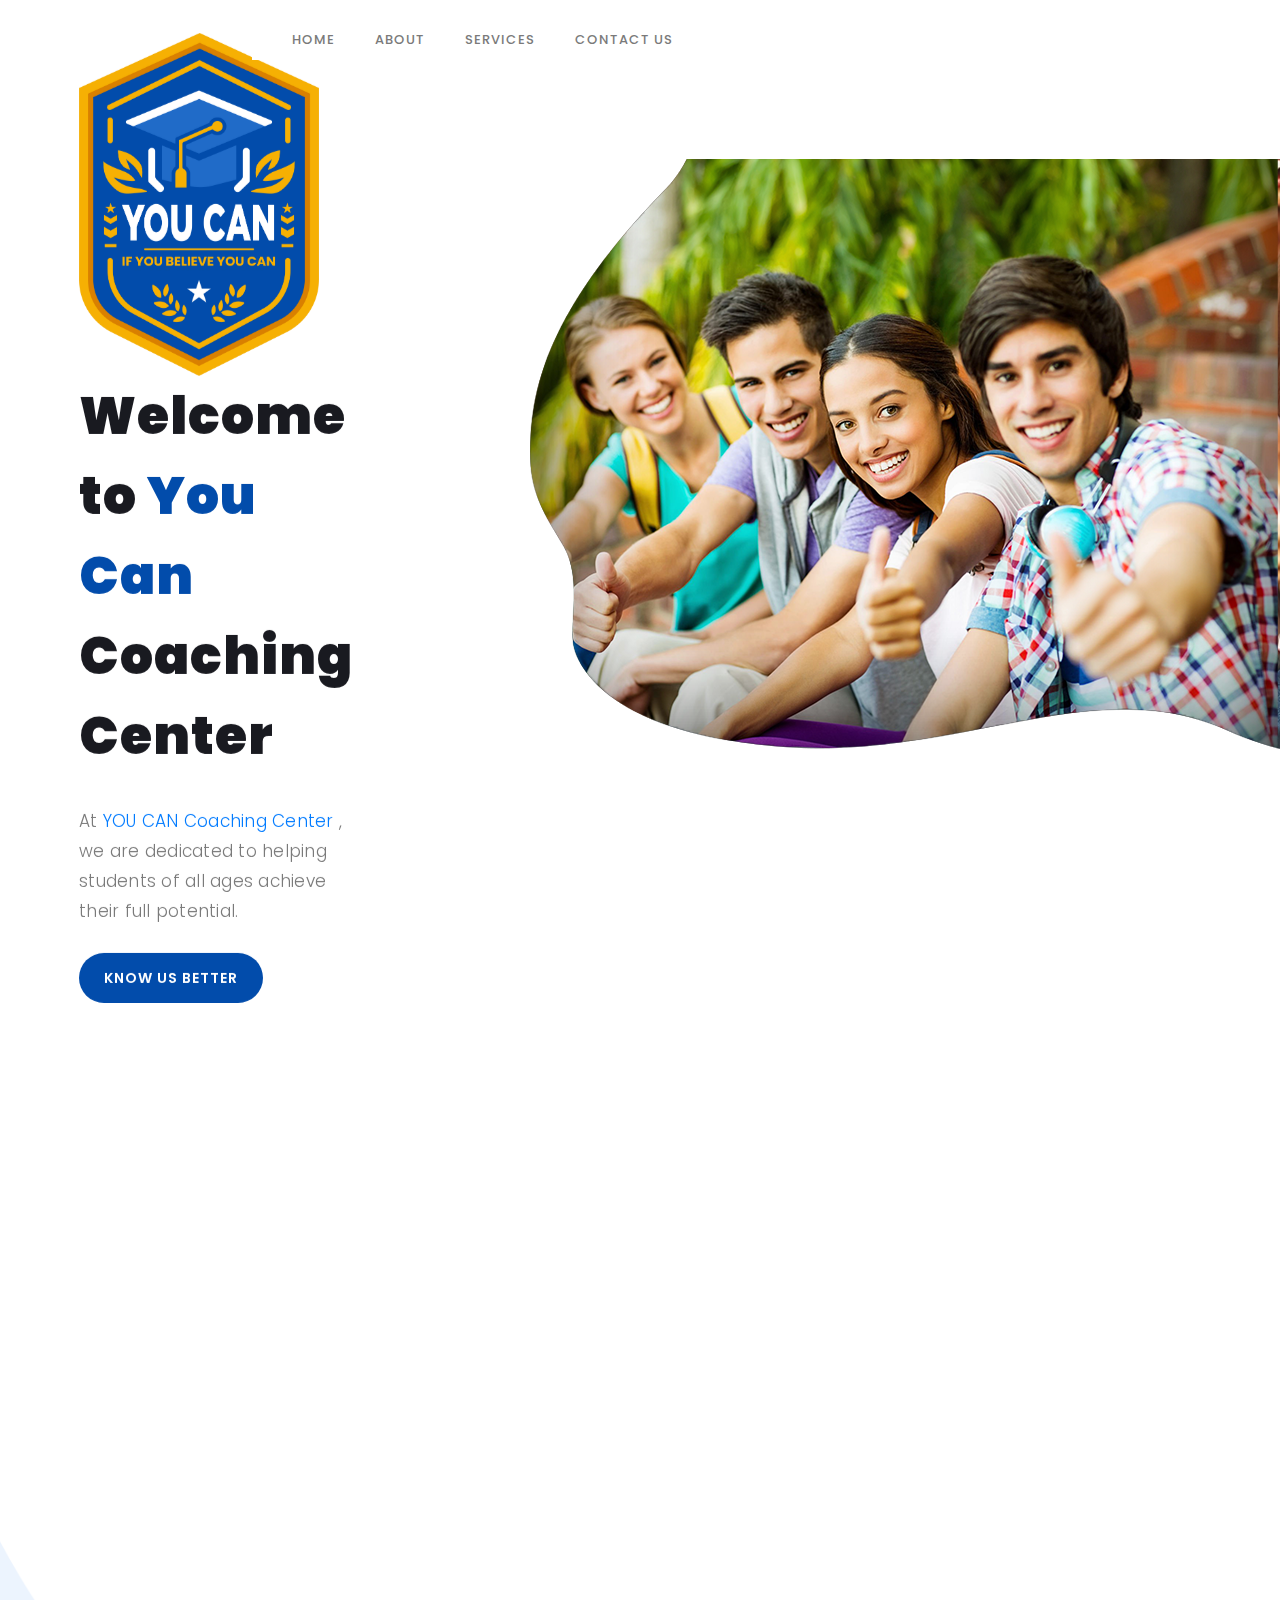
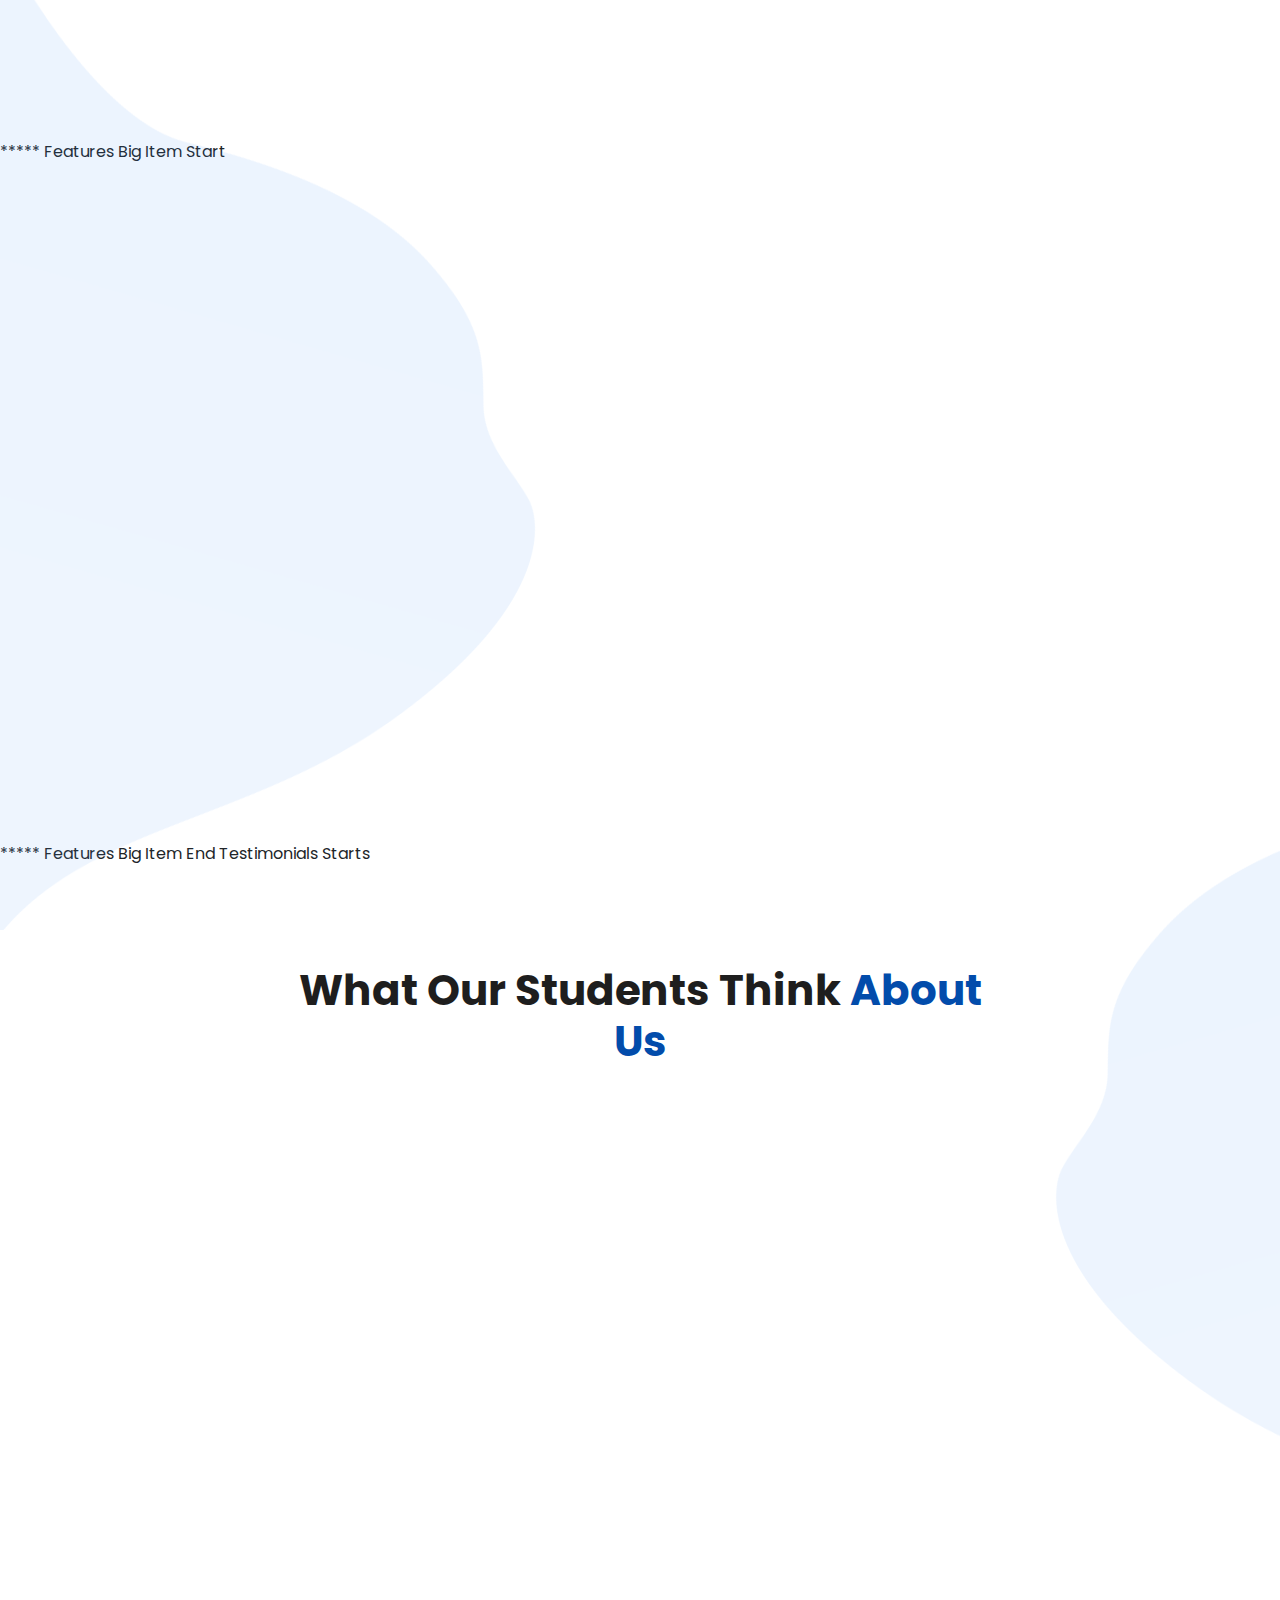
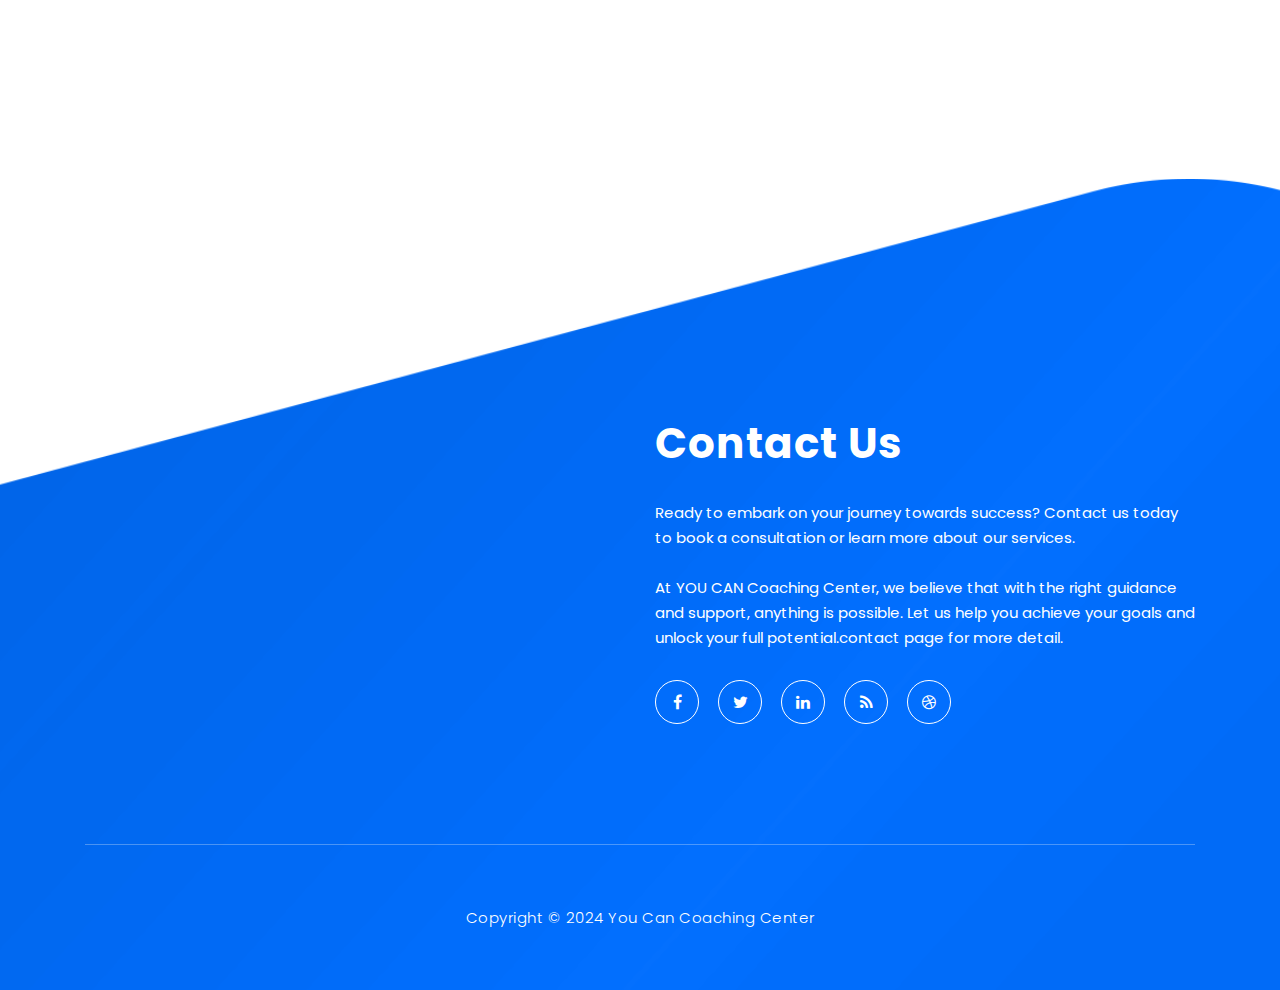
==== index.html @ e0958163 "about us" ====
<!DOCTYPE html>
<html lang="en">

<head>

    <meta charset="utf-8">
    <meta name="viewport" content="width=device-width, initial-scale=1, shrink-to-fit=no">
    <meta name="description" content="">
    <meta name="author" content="TemplateMo">
    <link href="https://fonts.googleapis.com/css?family=Poppins:100,200,300,400,500,600,700,800,900&display=swap" rel="stylesheet">

    <title>You Can Coaching</title>
<!--

Lava Landing Page

https://templatemo.com/tm-540-lava-landing-page

-->

    <!-- Additional CSS Files -->
    <link rel="stylesheet" type="text/css" href="assets/css/bootstrap.min.css">

    <link rel="stylesheet" type="text/css" href="assets/css/font-awesome.css">

    <link rel="stylesheet" href="assets/css/templatemo-lava.css">

    <link rel="stylesheet" href="assets/css/owl-carousel.css">

</head>

<body>

    <!-- ***** Preloader Start ***** -->
    <div id="preloader">
        <div class="jumper">
            <div></div>
            <div></div>
            <div></div>
        </div>
    </div>
    <!-- ***** Preloader End ***** -->


    <!-- ***** Header Area Start ***** -->
    <header class="header-area header-sticky">
        <div class="container">
            <div class="row">
                <div class="col-12">
                    <nav class="main-nav">
                        <!-- ***** Logo Start 
                        <a href="index.html" class="logo">
                         <img src="assets/images/Logo-white.png">
                        </a>
                        Logo End ***** -->
                        <!-- ***** Menu Start ***** -->
                        <ul class="nav">
                            <li class="scroll-to-section"><a href="/index.html" class="menu-item" onclick="window.location.href = 'index.html';" >Home</a></li>
                            <li class="scroll-to-section"><a href="/about.html" class="menu-item" onclick="window.location.href = 'about.html';">About</a></li>
                            <li class="scroll-to-section"><a href="/services.html" class="menu-item"onclick="window.location.href = 'services.html';">Services</a></li>
                            <li class="scroll-to-section"><a href="/contact.html" class="menu-item" onclick="window.location.href = 'contact.html';">Contact Us</a></li>
                        </ul>
                        </ul>
                        <a class='menu-trigger'>
                            <span>Menu</span>
                        </a>
                        <!-- ***** Menu End ***** -->
                    </nav>
                </div>
            </div>
        </div>
    </header>
    <!-- ***** Header Area End ***** -->


    <!-- ***** Welcome Area Start ***** -->
    <div class="welcome-area" id="welcome">

        <!-- ***** Header Text Start ***** -->
        <div class="header-text">
            <div class="container">
                <div class="row">

                    <div class="left-text col-lg-6 col-md-12 col-sm-12 col-xs-12"
                        data-scroll-reveal="enter left move 30px over 0.6s after 0.4s">
                        <img src="assets/images/Logo-website home.png" alt="Your Image" class="img-responsive">
                        <h1>Welcome to 
                            <em>You Can </em>Coaching Center</h1>
                        <p>At <a href="#">YOU CAN Coaching Center</a>
                             , we are dedicated to helping students of all ages achieve their full potential.</p> 
                        <a href="#about" class="main-button-slider">KNOW US BETTER</a>
                    </div>
                </div>
            </div>
        </div>
        <!-- ***** Header Text End ***** -->
    </div>
    <!-- ***** Welcome Area End ***** -->

    <!-- ***** Features Big Item Start ***** -->
    <section class="section" id="about">
        <div class="container">
            <div class="row">
                <div class="col-lg-3 col-md-4 col-sm-6 col-xs-12 bottom-margin20"
                    data-scroll-reveal="enter left move 30px over 0.6s after 0.4s">
                    <div class="features-item">
                        <div class="features-icon">
                            <h2>01</h2>
                            <img src="assets/images/features-icon-1.png" alt="">
                            <h4>Career Guidance</h4>
                            <p>Our experienced counselors provide personalized career guidance to engineering students, helping them make informed decisions about their future paths.</p>
                        </div>
                    </div>
                </div>
                <div class="col-lg-3 col-md-4 col-sm-6 col-xs-12 bottom-margin20"
                    data-scroll-reveal="enter bottom move 30px over 0.6s after 0.4s">
                    <div class="features-item">
                        <div class="features-icon">
                            <h2>02</h2>
                            <img src="assets/images/features-icon-2.png" alt="">
                            <h4>Aptitude Coaching</h4>
                            <p>Prepare for competitive exams with our expert tutors who offer comprehensive coaching to help you succeed in various aptitude tests.</p>
                        </div>
                    </div>
                </div>
                <div class="col-lg-3 col-md-4 col-sm-6 col-xs-12 bottom-margin20"
                    data-scroll-reveal="enter right move 30px over 0.6s after 0.4s">
                    <div class="features-item">
                        <div class="features-icon">
                            <h2>03</h2>
                            <img src="assets/images/features-icon-3.png" alt="">
                            <h4>Personality Development and Placement Training</h4>
                            <p>Enhance your personal and professional skills with our personality development and placement training programs, geared towards helping students succeed in the competitive job market.</p>
                           
                        </div>
                    </div>
                </div>
                <div class="col-lg-3 col-md-4 col-sm-6 col-xs-12 bottom-margin20"
                    data-scroll-reveal="enter right move 30px over 0.6s after 0.4s">
                    <div class="features-item">
                        <div class="features-icon">
                            <h2>04</h2>
                            <img src="assets/images/features-icon-5.png" alt="">
                            <h4>Mathematics Coaching for School Students</h4>
                            <p>Boost your math skills and improve your grades with our tailored mathematics coaching sessions designed specifically for school students.</p>                           
                        </div>
                    </div>
                </div>
            </div>
        </div>
    </section>
    <!-- ***** Features Big Item End ***** -->
  

    <div class="left-image-decor"></div>

   ***** Features Big Item Start 
    <section class="section" id="promotion">
        <div class="container">
            <div class="row">
                <div class="left-image col-lg-5 col-md-12 col-sm-12 mobile-bottom-fix-big"
                    data-scroll-reveal="enter left move 30px over 0.6s after 0.4s">
                    <img src="assets/images/left-image.png" class="rounded img-fluid d-block mx-auto" alt="App">
                </div>
                <div class="right-text offset-lg-1 col-lg-6 col-md-12 col-sm-12 mobile-bottom-fix">
                    <ul>
                        <li data-scroll-reveal="enter right move 30px over 0.6s after 0.4s">
                            <img src="assets/images/about-icon-01.png" alt="">
                            <div class="text">
                                <h4>Vestibulum pulvinar rhoncus</h4>
                                <p>Please do not redistribute this template ZIP file for a download purpose. You may <a
                                rel="nofollow" href="https://templatemo.com/contact" target="_parent">contact</a> us for
                            additional licensing of our template or to get a PSD file.</p>
                            </div>
                        </li>
                        <li data-scroll-reveal="enter right move 30px over 0.6s after 0.5s">
                            <img src="assets/images/about-icon-02.png" alt="">
                            <div class="text">
                                <h4>Sed blandit quam in velit</h4>
                                <p>You can <a rel="nofollow"
                                        href="https://templatemo.com/tm-540-lava-landing-page">download Lava
                                        Template</a> from our website. Duis viverra, ipsum et scelerisque placerat, orci
                                    magna consequat ligula.</p>
                            </div>
                        </li>
                        <li data-scroll-reveal="enter right move 30px over 0.6s after 0.6s">
                            <img src="assets/images/about-icon-03.png" alt="">
                            <div class="text">
                                <h4>Aenean faucibus venenatis</h4>
                                <p>Phasellus in imperdiet felis, eget vestibulum nulla. Aliquam nec dui nec augue
                                    maximus porta. Curabitur tristique lacus.</p>
                            </div>
                        </li>
                    </ul>
                </div>
            </div>
        </div>
    </section>
    ***** Features Big Item End

    <div class="right-image-decor"></div>

    Testimonials Starts 
    <section class="section" id="testimonials">
        <div class="container">
            <div class="row">
                <div class="col-lg-8 offset-lg-2">
                    <div class="center-heading">
                        <h2>What Our Students Think <em>About Us</em></h2>
                  
                    </div>
                </div>
                <div class="col-lg-10 col-md-12 col-sm-12 mobile-bottom-fix-big"
                    data-scroll-reveal="enter left move 30px over 0.6s after 0.4s">
                    <div class="owl-carousel owl-theme">
                        <div class="item service-item">
                            <div class="author">
                                <i><img src="assets/images/testimonial-author-1.png" alt="Author One"></i>
                            </div>
                            <div class="testimonial-content">
                                <ul class="stars">
                                    <li><i class="fa fa-star"></i></li>
                                    <li><i class="fa fa-star"></i></li>
                                    <li><i class="fa fa-star"></i></li>
                                    <li><i class="fa fa-star"></i></li>
                                    <li><i class="fa fa-star"></i></li>
                                </ul>
                                <h4>Jonathan Smart</h4>
                                <p>“YOU CAN Coaching Center has been instrumental in helping me prepare for my engineering entrance exams. With their guidance, I was able to secure admissions in my dream college!”</p>
                                <span>Besta CTO</span>
                            </div>
                        </div>
                        <div class="item service-item">
                            <div class="author">
                                <i><img src="assets/images/testimonial-author-1.png" alt="Second Author"></i>
                            </div>
                            <div class="testimonial-content">
                                <ul class="stars">
                                    <li><i class="fa fa-star"></i></li>
                                    <li><i class="fa fa-star"></i></li>
                                    <li><i class="fa fa-star"></i></li>
                                    <li><i class="fa fa-star"></i></li>
                                    <li><i class="fa fa-star"></i></li>
                                </ul>
                                <h4>Martino Tino</h4>
                                <p>"I can't thank the team at YOU CAN Coaching Center enough for their support in developing my math skills. Their personalized approach made all the difference in my academic performance.”</p>
                                <span>Web Analyst</span>
                            </div>
                        </div>
                        <div class="item service-item">
                            <div class="author">
                                <i><img src="assets/images/testimonial-author-1.png" alt="Author Third"></i>
                            </div>
                            <div class="testimonial-content">
                                <ul class="stars">
                                    <li><i class="fa fa-star"></i></li>
                                    <li><i class="fa fa-star"></i></li>
                                    <li><i class="fa fa-star"></i></li>
                                </ul>
                                <h4>George Tasa</h4>
                                <p>“Fusce rutrum in dolor sit amet lobortis. Ut at vehicula justo. Donec quam dolor,
                                    congue a fringilla sed, maximus et urna.”</p>
                                <span>System Admin</span>
                            </div>
                        </div>
                        <div class="item service-item">
                            <div class="author">
                                <i><img src="assets/images/testimonial-author-1.png" alt="Fourth Author"></i>
                            </div>
                            <div class="testimonial-content">
                                <ul class="stars">
                                    <li><i class="fa fa-star"></i></li>
                                    <li><i class="fa fa-star"></i></li>
                                    <li><i class="fa fa-star"></i></li>
                                    <li><i class="fa fa-star"></i></li>
                                </ul>
                                <h4>Sir James</h4>
                                <p>"Fusce rutrum in dolor sit amet lobortis. Ut at vehicula justo. Donec quam dolor,
                                    congue a fringilla sed, maximus et urna."</p>
                                <span>New Villager</span>
                            </div>
                        </div>
                    </div>
                </div>
            </div>
        </div>
    </section>
   <!-- ***** Testimonials Ends ***** -->


    <!-- ***** Footer Start ***** -->
    <footer id="contact-us">
        <div class="container">
            <div class="footer-content">
                <div class="row">
                    <!-- ***** Contact Form Start ***** -->
                    <div class="col-lg-6 col-md-12 col-sm-12">
                    </div>
                    <!-- ***** Contact Form End ***** -->
                    <div class="right-content col-lg-6 col-md-12 col-sm-12">
                        <h2>Contact Us</h2>
                        <p>Ready to embark on your journey towards success? Contact us today to book a consultation or learn more about our services.
                            <br><br>At YOU CAN Coaching Center, we believe that with the right guidance and support, anything is possible. Let us help you achieve your goals and unlock your full potential.<a
                                rel="nofollow" href="https://templatemo.com/contact" target="_parent">contact</a> page
                            for more detail.</p>
                        <ul class="social">
                            <li><a href="https://fb.com/templatemo"><i class="fa fa-facebook"></i></a></li>
                            <li><a href="#"><i class="fa fa-twitter"></i></a></li>
                            <li><a href="#"><i class="fa fa-linkedin"></i></a></li>
                            <li><a href="#"><i class="fa fa-rss"></i></a></li>
                            <li><a href="#"><i class="fa fa-dribbble"></i></a></li>
                        </ul>
                    </div>
                </div>
            </div>
            <div class="row">
                <div class="col-lg-12">
                    <div class="sub-footer">
                        <p>Copyright &copy; 2024 You Can Coaching Center
                    </div>
                </div>
            </div>
        </div>
    </footer>

    <!-- jQuery -->
    <script src="assets/js/jquery-2.1.0.min.js"></script>

    <!-- Bootstrap -->
    <script src="assets/js/popper.js"></script>
    <script src="assets/js/bootstrap.min.js"></script>

    <!-- Plugins -->
    <script src="assets/js/owl-carousel.js"></script>
    <script src="assets/js/scrollreveal.min.js"></script>
    <script src="assets/js/waypoints.min.js"></script>
    <script src="assets/js/jquery.counterup.min.js"></script>
    <script src="assets/js/imgfix.min.js"></script>

    <!-- Global Init -->
    <script src="assets/js/custom.js"></script>

</body>
</html>
---- assets/css/templatemo-lava.css ----
/*

Lava Landing Page

https://templatemo.com/tm-540-lava-landing-page

*/

/* ---------------------------------------------
Table of contents
------------------------------------------------
01. font & reset css
02. reset
03. global styles
04. header
05. welcome
06. features
07. testimonials
08. contact
09. footer
10. preloader

--------------------------------------------- */
/* 
---------------------------------------------
font & reset css
--------------------------------------------- 
*/
@import url("https://fonts.googleapis.com/css?family=Poppins:100,200,300,400,500,600,700,800,900");
/* 
---------------------------------------------
reset
--------------------------------------------- 
*/
html, body, div, span, applet, object, iframe, h1, h2, h3, h4, h5, h6, p, blockquote, div
pre, a, abbr, acronym, address, big, cite, code, del, dfn, em, font, img, ins, kbd, q,
s, samp, small, strike, strong, sub, sup, tt, var, b, u, i, center, dl, dt, dd, ol, ul, li,
figure, header, nav, section, article, aside, footer, figcaption {
  margin: 0;
  padding: 0;
  border: 0;
  outline: 0;
}

.clearfix:after {
  content: ".";
  display: block;
  clear: both;
  visibility: hidden;
  line-height: 0;
  height: 0;
}

.clearfix {
  display: inline-block;
}

html[xmlns] .clearfix {
  display: block;
}

* html .clearfix {
  height: 1%;
}

ul, li {
  padding: 0;
  margin: 0;
  list-style: none;
}

header, nav, section, article, aside, footer, hgroup {
  display: block;
}

* {
  box-sizing: border-box;
}

html, body {
  font-family: 'Poppins', sans-serif;
  font-weight: 400;
  background-color: #fff;
  font-size: 16px;
  -ms-text-size-adjust: 100%;
  -webkit-font-smoothing: antialiased;
  -moz-osx-font-smoothing: grayscale;
}

a {
  text-decoration: none !important;
}

h1, h2, h3, h4, h5, h6 {
  margin-top: 0px;
  margin-bottom: 0px;
}

ul {
  margin-bottom: 0px;
}

p {
  font-size: 15px;
  line-height: 25px;
  color: #888;
}

/* 
---------------------------------------------
global styles
--------------------------------------------- 
*/
html,
body {
  background: #fff;
  font-family: 'Poppins', sans-serif;
}

::selection {
  background: #024cab;
  color: #fff;
}

::-moz-selection {
  background: #024cab;
  color: #fff;
}

@media (max-width: 991px) {
  html, body {
    overflow-x: hidden;
  }
  .mobile-top-fix {
    margin-top: 30px;
    margin-bottom: 0px;
  }
  .mobile-bottom-fix {
    margin-bottom: 30px;
  }
  .mobile-bottom-fix-big {
    margin-bottom: 60px;
  }
}

a.main-button-slider {
  font-size: 14px;
  border-radius: 25px;
  padding: 15px 25px;
  background-color: #024cab;
  text-transform: uppercase;
  color: #fff;
  font-weight: 600;
  letter-spacing: 1px;
  -webkit-transition: all 0.3s ease 0s;
  -moz-transition: all 0.3s ease 0s;
  -o-transition: all 0.3s ease 0s;
  transition: all 0.3s ease 0s;
}

a.main-button-slider:hover {
  background-color: #003170;
}

a.main-button {
  font-size: 14px;
  border-radius: 25px;
  padding: 15px 25px;
  background-color: #024cab;
  text-transform: uppercase;
  color: #fff;
  font-weight: 600;
  letter-spacing: 1px;
  -webkit-transition: all 0.3s ease 0s;
  -moz-transition: all 0.3s ease 0s;
  -o-transition: all 0.3s ease 0s;
  transition: all 0.3s ease 0s;
}

a.main-button:hover {
  background-color: #003170;
}

button.main-button {
  outline: none;
  border: none;
  cursor: pointer;
  font-size: 14px;
  border-radius: 25px;
  padding: 15px 25px;
  background-color: #024cab;
  text-transform: uppercase;
  color: #fff;
  font-weight: 600;
  letter-spacing: 1px;
  -webkit-transition: all 0.3s ease 0s;
  -moz-transition: all 0.3s ease 0s;
  -o-transition: all 0.3s ease 0s;
  transition: all 0.3s ease 0s;
}

button.main-button:hover {
  background-color: #003170;
}


.center-heading {
  margin-bottom: 70px;
}

.center-heading h2 {
  margin-top: 0px;
  text-align: center;
  font-size: 42px;
  font-weight: 700;
  color: #1e1e1e;
  margin-bottom: 25px;
}

.center-heading h2 em {
  font-style: normal;
  color: #024cab;
}

.center-heading p {
  font-size: 15px;
  color: #888;
  text-align: center;
}


/* 
---------------------------------------------
header
--------------------------------------------- 
*/

.background-header {
  background-color: #fff;
  height: 80px!important;
  position: fixed!important;
  top: 0px;
  left: 0px;
  right: 0px;
  box-shadow: 0px 0px 10px rgba(0,0,0,0.15)!important;
}

.background-header .logo,
.background-header .main-nav .nav li a {
  color: #1e1e1e!important;
}

.background-header .main-nav .nav li:hover a {
  color: #024cab!important;
}

.background-header .nav li a.active {
  color: #024cab!important;
}

.header-area {
  position: absolute;
  top: 0px;
  left: 0px;
  right: 0px;
  z-index: 100;
  height: 100px;
  -webkit-transition: all .5s ease 0s;
  -moz-transition: all .5s ease 0s;
  -o-transition: all .5s ease 0s;
  transition: all .5s ease 0s;
}

.header-area .main-nav {
  min-height: 90px;
  background: transparent;
}

.header-area .main-nav .logo {
  line-height: 80px;
  color: #191a20;
  font-size: 28px;
  font-weight: 700;
  text-transform: uppercase;
  letter-spacing: 2px;
  float: left;
  -webkit-transition: all 0.3s ease 0s;
  -moz-transition: all 0.3s ease 0s;
  -o-transition: all 0.3s ease 0s;
  transition: all 0.3s ease 0s;
}


.header-area .main-nav .nav {
  float: left;
  margin-top: 27px;
  margin-left: 15%;
  margin-right: 0px;
  background-color: #fff;
  padding: 0px 20px;
  -webkit-transition: all 0.3s ease 0s;
  -moz-transition: all 0.3s ease 0s;
  -o-transition: all 0.3s ease 0s;
  transition: all 0.3s ease 0s;
  position: relative;
  z-index: 999;
}

.header-area .main-nav .nav li {
  padding-left: 20px;
  padding-right: 20px;
}

.header-area .main-nav .nav li:last-child {
  padding-right: 0px;
}

.header-area .main-nav .nav li a {
  display: block;
  font-weight: 500;
  font-size: 13px;
  color: #7a7a7a;
  text-transform: uppercase;
  -webkit-transition: all 0.3s ease 0s;
  -moz-transition: all 0.3s ease 0s;
  -o-transition: all 0.3s ease 0s;
  transition: all 0.3s ease 0s;
  height: 40px;
  line-height: 40px;
  border: transparent;
  letter-spacing: 1px;
}

.header-area .main-nav .nav li:hover a {
  color: #024cab;
}

.header-area .main-nav .nav li.submenu {
  position: relative;
  padding-right: 35px;
}

.header-area .main-nav .nav li.submenu:after {
  font-family: FontAwesome;
  content: "\f107";
  font-size: 12px;
  color: #7a7a7a;
  position: absolute;
  right: 18px;
  top: 12px;
}

.header-area .main-nav .nav li.submenu ul {
  position: absolute;
  width: 200px;
  box-shadow: 0 2px 28px 0 rgba(0, 0, 0, 0.06);
  overflow: hidden;
  top: 40px;
  opacity: 0;
  transform: translateY(-2em);
  visibility: hidden;
  z-index: -1;
  transition: all 0.3s ease-in-out 0s, visibility 0s linear 0.3s, z-index 0s linear 0.01s;
}

.header-area .main-nav .nav li.submenu ul li {
  margin-left: 0px;
  padding-left: 0px;
  padding-right: 0px;
}

.header-area .main-nav .nav li.submenu ul li a {
  display: block;
  background: #fff;
  color: #7a7a7a!important;
  padding-left: 20px;
  height: 40px;
  line-height: 40px;
  -webkit-transition: all 0.3s ease 0s;
  -moz-transition: all 0.3s ease 0s;
  -o-transition: all 0.3s ease 0s;
  transition: all 0.3s ease 0s;
  position: relative;
  font-size: 13px;
  border-bottom: 1px solid #f5f5f5;
}

.header-area .main-nav .nav li.submenu ul li a:before {
  content: '';
  position: absolute;
  width: 0px;
  height: 40px;
  left: 0px;
  top: 0px;
  bottom: 0px;
  -webkit-transition: all 0.3s ease 0s;
  -moz-transition: all 0.3s ease 0s;
  -o-transition: all 0.3s ease 0s;
  transition: all 0.3s ease 0s;
  background: #024cab;
}

.header-area .main-nav .nav li.submenu ul li a:hover {
  background: #fff;
  color: #024cab!important;
  padding-left: 25px;
}

.header-area .main-nav .nav li.submenu ul li a:hover:before {
  width: 3px;
}

.header-area .main-nav .nav li.submenu:hover ul {
  visibility: visible;
  opacity: 1;
  z-index: 1;
  transform: translateY(0%);
  transition-delay: 0s, 0s, 0.3s;
}

.header-area .main-nav .menu-trigger {
  cursor: pointer;
  display: block;
  position: absolute;
  top: 23px;
  width: 32px;
  height: 40px;
  text-indent: -9999em;
  z-index: 99;
  right: 40px;
  display: none;
}

.header-area .main-nav .menu-trigger span,
.header-area .main-nav .menu-trigger span:before,
.header-area .main-nav .menu-trigger span:after {
  -moz-transition: all 0.4s;
  -o-transition: all 0.4s;
  -webkit-transition: all 0.4s;
  transition: all 0.4s;
  background-color: #1e1e1e;
  display: block;
  position: absolute;
  width: 30px;
  height: 2px;
  left: 0;
}

.background-header .main-nav .menu-trigger span,
.background-header .main-nav .menu-trigger span:before,
.background-header .main-nav .menu-trigger span:after {
  background-color: #1e1e1e;
}

.header-area .main-nav .menu-trigger span:before,
.header-area .main-nav .menu-trigger span:after {
  -moz-transition: all 0.4s;
  -o-transition: all 0.4s;
  -webkit-transition: all 0.4s;
  transition: all 0.4s;
  background-color: #1e1e1e;
  display: block;
  position: absolute;
  width: 30px;
  height: 2px;
  left: 0;
  width: 75%;
}

.background-header .main-nav .menu-trigger span:before,
.background-header .main-nav .menu-trigger span:after {
  background-color: #1e1e1e;
}

.header-area .main-nav .menu-trigger span:before,
.header-area .main-nav .menu-trigger span:after {
  content: "";
}

.header-area .main-nav .menu-trigger span {
  top: 16px;
}

.header-area .main-nav .menu-trigger span:before {
  -moz-transform-origin: 33% 100%;
  -ms-transform-origin: 33% 100%;
  -webkit-transform-origin: 33% 100%;
  transform-origin: 33% 100%;
  top: -10px;
  z-index: 10;
}

.header-area .main-nav .menu-trigger span:after {
  -moz-transform-origin: 33% 0;
  -ms-transform-origin: 33% 0;
  -webkit-transform-origin: 33% 0;
  transform-origin: 33% 0;
  top: 10px;
}

.header-area .main-nav .menu-trigger.active span,
.header-area .main-nav .menu-trigger.active span:before,
.header-area .main-nav .menu-trigger.active span:after {
  background-color: transparent;
  width: 100%;
}

.header-area .main-nav .menu-trigger.active span:before {
  -moz-transform: translateY(6px) translateX(1px) rotate(45deg);
  -ms-transform: translateY(6px) translateX(1px) rotate(45deg);
  -webkit-transform: translateY(6px) translateX(1px) rotate(45deg);
  transform: translateY(6px) translateX(1px) rotate(45deg);
  background-color: #1e1e1e;
}

.background-header .main-nav .menu-trigger.active span:before {
  background-color: #1e1e1e;
}

.header-area .main-nav .menu-trigger.active span:after {
  -moz-transform: translateY(-6px) translateX(1px) rotate(-45deg);
  -ms-transform: translateY(-6px) translateX(1px) rotate(-45deg);
  -webkit-transform: translateY(-6px) translateX(1px) rotate(-45deg);
  transform: translateY(-6px) translateX(1px) rotate(-45deg);
  background-color: #1e1e1e;
}

.background-header .main-nav .menu-trigger.active span:after {
  background-color: #1e1e1e;
}

.header-area.header-sticky {
  min-height: 80px;
}

.header-area.header-sticky .nav {
  margin-top: 20px !important;
}

.header-area.header-sticky .nav li a.active {
  color: #024cab;
}

@media (max-width: 1200px) {
  .header-area .main-nav .nav li {
    padding-left: 12px;
    padding-right: 12px;
  }
  .header-area .main-nav:before {
    display: none;
  }
}

@media (max-width: 991px) {
  .logo {
    text-align: center;
    float: none!important;
  }
  .header-area {
    background-color: #f7f7f7;
    padding: 0px 15px;
    height: 80px;
    box-shadow: none;
    text-align: center;
  }
  .header-area .container {
    padding: 0px;
  }
  .header-area .logo {
    margin-left: 30px;
  }
  .header-area .menu-trigger {
    display: block !important;
  }
  .header-area .main-nav {
    overflow: hidden;
  }
  .header-area .main-nav .nav {
    float: none;
    width: 100%;
    margin-top: 0px !important;
    display: none;
    -webkit-transition: all 0s ease 0s;
    -moz-transition: all 0s ease 0s;
    -o-transition: all 0s ease 0s;
    transition: all 0s ease 0s;
    margin-left: 0px;
  }
  .header-area .main-nav .nav li:first-child {
    border-top: 1px solid #eee;
  }
  .header-area .main-nav .nav li {
    width: 100%;
    background: #fff;
    border-bottom: 1px solid #eee;
    padding-left: 0px !important;
    padding-right: 0px !important;
  }
  .header-area .main-nav .nav li a {
    height: 50px !important;
    line-height: 50px !important;
    padding: 0px !important;
    border: none !important;
    background: #f7f7f7 !important;
    color: #191a20 !important;
  }
  .header-area .main-nav .nav li a:hover {
    background: #eee !important;
    color: #024cab!important;
  }
  .header-area .main-nav .nav li.submenu ul {
    position: relative;
    visibility: inherit;
    opacity: 1;
    z-index: 1;
    transform: translateY(0%);
    transition-delay: 0s, 0s, 0.3s;
    top: 0px;
    width: 100%;
    box-shadow: none;
    height: 0px;
  }
  .header-area .main-nav .nav li.submenu ul li a {
    font-size: 12px;
    font-weight: 400;
  }
  .header-area .main-nav .nav li.submenu ul li a:hover:before {
    width: 0px;
  }
  .header-area .main-nav .nav li.submenu ul.active {
    height: auto !important;
  }
  .header-area .main-nav .nav li.submenu:after {
    color: #3B566E;
    right: 25px;
    font-size: 14px;
    top: 15px;
  }
  .header-area .main-nav .nav li.submenu:hover ul, .header-area .main-nav .nav li.submenu:focus ul {
    height: 0px;
  }
}

@media (min-width: 992px) {
  .header-area .main-nav .nav {
    display: flex !important;
  }
}


/* 
---------------------------------------------
welcome
--------------------------------------------- 
*/
.welcome-area {
  width: 100%;
  height: 100vh;
  min-height: 793px;
  background-image: url(../images/OIG4.png);
  background-repeat: no-repeat;
  background-position: right top;
}

.welcome-area .header-text .left-text {
  position: relative;
  align-self: center;
  margin-top: 35%;
  transform: perspective(1px) translateY(-30%) !important;
}

.welcome-area .header-text h1 {
  font-weight: 900;
  font-size: 52px;
  line-height: 80px;
  letter-spacing: 1px;
  margin-bottom: 30px;
  color: #191a20;
}

.welcome-area .header-text h1 em {
  font-style: normal;
  color: #024cab;
}

.welcome-area .header-text p {
  font-weight: 300;
  font-size: 17px;
  color: #7a7a7a;
  line-height: 30px;
  letter-spacing: 0.25px;
  margin-bottom: 40px;
  position: relative;
}
.img-responsive {
  display: block;
  max-width: 240px;
  height: auto;
}


@media (max-width: 1420px) {
  .welcome-area .header-text {
    width: 70%;
    margin-left: 5%;
  }
}

@media (max-width: 1320px) {
  .welcome-area .header-text .left-text {
    margin-top: 50%;
  }
  .welcome-area .header-text {
    width: 50%;
    margin-left: 5%;
  }
}

@media (max-width: 1140px) {
  .welcome-area {
    height: auto;
  }
  .welcome-area .header-text {       
    width: 92%;
    padding-top: 793px;
  }
  .welcome-area .header-text .left-text {
    margin-top: 5%;
    transform: none !important;
  }
}
@media (max-width: 810px) {
  .welcome-area {
    background-size: contain;
  }

  .welcome-area .header-text {
    padding-top: 100%;
    margin-left: 0;
  }
    
  .container-fluid .col-md-12 {
    margin-right: 0px;
    padding-right: 0px;
  }
}

/*
---------------------------------------------
about
---------------------------------------------
*/
.bottom-margin20{
  margin-bottom: 20px;
}
#about {
  padding: 100px 0px;
  position: relative;
  z-index: 9;
}

@media (max-width: 992px) {
  .features-item {
    margin-bottom: 45px;
  }
}

.features-item {
  border-radius: 5px;
  padding: 60px 30px;
  text-align: center;
  box-shadow: 0px 0px 10px rgba(0,0,0,0.1);
  min-height: 620px;
  max-width: 300px;
}

.features-item h2 {
  z-index: 9;
  position: absolute;
  top: 15px;
  left: 45px;
  font-size: 100px;
  font-weight: 600;
  color: #e9f1fd;
}

.features-item img {
  z-index: 10;
  position: relative;
  max-width: 100%;
  margin-bottom: 40px;
}

.features-item h4 {
  margin-top: 0px;
  font-size: 22px;
  color: #1e1e1e;
  margin-bottom: 25px;
}

.features-item .main-button {
  margin-top: 35px;
  display: inline-block;
}


/*
---------------------------------------------
promotion
---------------------------------------------
*/

.left-image-decor {
  background-image: url(../images/left-bg-decor.png);
  background-repeat: no-repeat;
  position: absolute;
  width: 100%;
  display: inline-block;
  height: 110%;
  margin-top: -200px;
}

#promotion {
  padding: 100px 0px;
}

#promotion .left-image {
  align-self: center;
}

#promotion .right-text ul {
  padding: 0;
  margin: 0;
}

#promotion .right-text ul li {
  display: inline-block;
  margin-bottom: 60px;
}

#promotion .right-text ul li:last-child {
  margin-bottom: 0px;
}

#promotion .right-text img {
  display: inline-block;
  float: left;
  margin-right: 30px;
}

#promotion .right-text h4 {
  font-size: 22px;
  color: #1e1e1e;
  margin-bottom: 15px;
  margin-top: 3px;
}


/*
--------------------------------------------
testimonials
--------------------------------------------
*/
.right-image-decor {
  background-image: url(../images/right-bg-decor.png);
  background-repeat: no-repeat;
  background-position: right center;
  position: absolute;
  width: 100%;
  display: inline-block;
  height: 110%;
  margin-top: -200px;
}

#testimonials {
  padding-top: 100px;
  position: relative;
  z-index: 9;
}

#testimonials .item {
  position: relative;
}

#testimonials .item .testimonial-content {
  background: #024cab;
  background: linear-gradient(145deg, #024cab 0%, #024cab 20%);
  margin-left: 60px;
  padding: 40px 30px;
  text-align: center;
  border-radius: 5px;
}

#testimonials .item .testimonial-content ul li {
  display: inline-block;
  margin: 0px 1px;
}

#testimonials .item .testimonial-content ul li i {
  color: #fff;
  font-size: 13px;
}

#testimonials .item .testimonial-content h4 {
  font-size: 22px;
  margin-top: 20px;
  color: #fff;
}

#testimonials .item .testimonial-content p {
  color: #fff;
  font-style: italic;
  font-weight: 200;
  margin: 20px 0px 15px 0px;
}

#testimonials .item .testimonial-content span {
  color: #fff;
  font-weight: 200;
  font-size: 13px;
}

#testimonials .author img {
  max-width: 120px;
  margin-bottom: -60px;
}

.owl-carousel .owl-nav button.owl-next span {
  z-index: 10;
  top: 45%;
  border-radius: 10px;
  font-size: 46px;
  color: #fff;
  right: -210px;
  width: 80px;
  height: 80px;
  line-height: 80px;
  text-align: center;
  display: inline-block;
  background: #024cab;
  background: linear-gradient(145deg, #024cab 0%, #024cab 20%);
  position: absolute;
}

.owl-carousel .owl-nav button.owl-prev span {
  z-index: 9;
  top: 45%;
  border-radius: 10px;
  font-size: 46px;
  color: #fff;
  right: 960px;
  width: 80px;
  height: 80px;
  line-height: 80px;
  text-align: center;
  display: inline-block;
  background: #024cab;
  background: linear-gradient(145deg, #024cab 0%, #024cab 20%);
  position: absolute;
}

@media screen and (max-width: 1060px) {
  .owl-carousel .owl-nav {
    display: none!important;
  }
}

/* 
---------------------------------------------
footer
--------------------------------------------- 
*/

@media (max-width: 992px) {
  footer {
    padding-top: 0px!important;
    margin-top: 0px!important;
  }
  .contact-form {
    margin-bottom: 45px;
  }
  footer .right-content {
    text-align: center;
  }
  footer .footer-content {
    padding: 60px 0px!important;
  }
}

footer {
  margin-top: 200px;
  padding-top: 120px;
  background-image: url(../images/footer-bg.png);
  background-repeat: no-repeat;
  background-position: center center;
  background-size: cover;
  width: 100%;
}

footer .footer-content {
  padding: 120px 0px;
}

.contact-form {
  position: relative;
  z-index: 10;
  padding: 45px;
  border-radius: 5px;
  background-color: #fff;
  box-shadow: 0px 0px 10px rgba(0,0,0,0.1);
  
}

footer .right-content {
  align-self: center;
}

.contact-form input,
.contact-form textarea {
  color: #777;
  font-size: 13px;
  border: 1px solid #eee;
  background-color: #f7f7f7;
  border-radius: 5px;
  width: 100%;
  height: 50px;
  outline: none;
  padding-left: 20px;
  padding-right: 20px;
  -webkit-appearance: none;
  -moz-appearance: none;
  appearance: none;
  margin-bottom: 30px;
}

.contact-form textarea {
  height: 150px;
  resize: none;
  padding: 20px;
}

.contact-form {
  text-align: center;
}

.contact-form ::-webkit-input-placeholder { /* Edge */
  color: #7a7a7a;
}

.contact-form :-ms-input-placeholder { /* Internet Explorer 10-11 */
  color: #7a7a7a;
}

.contact-form ::placeholder {
  color: #7a7a7a;
}

.footer-content .right-content {
  color: #fff;
}

.footer-content .right-content h2 {
  margin-top: 0px;
  margin-bottom: 30px;
  font-size: 42px;
  text-transform: capitalize;
  font-weight: 700;
  letter-spacing: 1px;
}

.footer-content .right-content h2 em {
  font-style: normal;
  color: #024cab;
}

.footer-content .right-content p {
  color: #FFF;
}

.footer-content .right-content a {
  color: #FFF;
}

.footer-content .right-content a:hover {
  color: #FC3;
}

footer .social {
  overflow: hidden;
  margin-top: 30px;
}

footer .social li:first-child {
  margin-left: 0px;
}

footer .social li {
  margin: 0px 7.5px;
  display: inline-block;
}

footer .social li a {
  color: #fff;
  text-align: center;
  background-color: transparent;
  border: 1px solid #fff;
  width: 44px;
  height: 44px;
  line-height: 44px;
  border-radius: 50%;
  display: inline-block;
  font-size: 16px;
  -webkit-transition: all 0.3s ease 0s;
  -moz-transition: all 0.3s ease 0s;
  -o-transition: all 0.3s ease 0s;
  transition: all 0.3s ease 0s;
}

footer .social li a:hover {
  background-color: #024cab;
  border-color: #024cab;
  color: #fff;
}

footer .copyright {
  margin-top: 10px;
  font-weight: 400;
  font-size: 15px;
  color: #4a4a4a;
  letter-spacing: 0.88px;
  text-transform: capitalize;
}

footer .sub-footer {
  padding: 60px 0px;
  border-top: 1px solid rgba(250,250,250,0.3);
  text-align: center;
}

footer .sub-footer a {
	color: #FFF;
}

footer .sub-footer a:hover {
	color: #FC3;
}

footer .sub-footer p {
  color: #fff;
  font-size: 15px;
  font-weight: 300;
  letter-spacing: 0.5px;
}

@media (max-width: 991px) {
  footer .copyright {
    text-align: center;
  }
  footer .social {
    text-align: center;
  }
}

/* 
---------------------------------------------
preloader
--------------------------------------------- 
*/
#preloader {
  overflow: hidden;
  background: linear-gradient(145deg, #024cab 0%, #024cab 20%);
  left: 0;
  right: 0;
  top: 0;
  bottom: 0;
  position: fixed;
  z-index: 9999;
  color: #fff;
}

#preloader .jumper {
  left: 0;
  top: 0;
  right: 0;
  bottom: 0;
  display: block;
  position: absolute;
  margin: auto;
  width: 50px;
  height: 50px;
}

#preloader .jumper > div {
  background-color: #fff;
  width: 10px;
  height: 10px;
  border-radius: 100%;
  -webkit-animation-fill-mode: both;
  animation-fill-mode: both;
  position: absolute;
  opacity: 0;
  width: 50px;
  height: 50px;
  -webkit-animation: jumper 1s 0s linear infinite;
  animation: jumper 1s 0s linear infinite;
}

#preloader .jumper > div:nth-child(2) {
  -webkit-animation-delay: 0.33333s;
  animation-delay: 0.33333s;
}

#preloader .jumper > div:nth-child(3) {
  -webkit-animation-delay: 0.66666s;
  animation-delay: 0.66666s;
}

@-webkit-keyframes jumper {
  0% {
    opacity: 0;
    -webkit-transform: scale(0);
    transform: scale(0);
  }
  5% {
    opacity: 1;
  }
  100% {
    -webkit-transform: scale(1);
    transform: scale(1);
    opacity: 0;
  }
}

@keyframes jumper {
  0% {
    opacity: 0;
    -webkit-transform: scale(0);
    transform: scale(0);
  }
  5% {
    opacity: 1;
  }
  100% {
    opacity: 0;
  }
}

.aboutusContainer{

  padding: 40px 20px;
  background-color: #f6fbff;
  margin: 5%;
}
---- assets/css/owl-carousel.css ----
/**
 * Owl Carousel v2.3.4
 * Copyright 2013-2018 David Deutsch
 * Licensed under: SEE LICENSE IN https://github.com/OwlCarousel2/OwlCarousel2/blob/master/LICENSE
 */
/*
 *  Owl Carousel - Core
 */
.owl-carousel {
  display: none;
  width: 100%;
  -webkit-tap-highlight-color: transparent;
  /* position relative and z-index fix webkit rendering fonts issue */
  position: relative;
  z-index: 1; }
  .owl-carousel .owl-stage {
    position: relative;
    -ms-touch-action: pan-Y;
    touch-action: manipulation;
    -moz-backface-visibility: hidden;
    /* fix firefox animation glitch */ }
  .owl-carousel .owl-stage:after {
    content: ".";
    display: block;
    clear: both;
    visibility: hidden;
    line-height: 0;
    height: 0; }
  .owl-carousel .owl-stage-outer {
    position: relative;
    overflow: hidden;
    /* fix for flashing background */
    -webkit-transform: translate3d(0px, 0px, 0px); }
  .owl-carousel .owl-wrapper,
  .owl-carousel .owl-item {
    -webkit-backface-visibility: hidden;
    -moz-backface-visibility: hidden;
    -ms-backface-visibility: hidden;
    -webkit-transform: translate3d(0, 0, 0);
    -moz-transform: translate3d(0, 0, 0);
    -ms-transform: translate3d(0, 0, 0); }
  .owl-carousel .owl-item {
    position: relative;
    min-height: 1px;
    float: left;
    -webkit-backface-visibility: hidden;
    -webkit-tap-highlight-color: transparent;
    -webkit-touch-callout: none; }
  .owl-carousel .owl-item img {
    display: block;
    width: 100%; }
  .owl-carousel .owl-nav.disabled,
  .owl-carousel .owl-dots.disabled {
    display: none; }
  .owl-carousel .owl-nav .owl-prev,
  .owl-carousel .owl-nav .owl-next,
  .owl-carousel .owl-dot {
    cursor: pointer;
    -webkit-user-select: none;
    -khtml-user-select: none;
    -moz-user-select: none;
    -ms-user-select: none;
    user-select: none; }
  .owl-carousel .owl-nav button.owl-prev,
  .owl-carousel .owl-nav button.owl-next,
  .owl-carousel button.owl-dot {
    background: none;
    color: inherit;
    border: none;
    padding: 0 !important;
    font: inherit; }
  .owl-carousel.owl-loaded {
    display: block; }
  .owl-carousel.owl-loading {
    opacity: 0;
    display: block; }
  .owl-carousel.owl-hidden {
    opacity: 0; }
  .owl-carousel.owl-refresh .owl-item {
    visibility: hidden; }
  .owl-carousel.owl-drag .owl-item {
    -ms-touch-action: pan-y;
        touch-action: pan-y;
    -webkit-user-select: none;
    -moz-user-select: none;
    -ms-user-select: none;
    user-select: none; }
  .owl-carousel.owl-grab {
    cursor: move;
    cursor: grab; }
  .owl-carousel.owl-rtl {
    direction: rtl; }
  .owl-carousel.owl-rtl .owl-item {
    float: right; }

/* No Js */
.no-js .owl-carousel {
  display: block; }

/*
 *  Owl Carousel - Animate Plugin
 */
.owl-carousel .animated {
  animation-duration: 1000ms;
  animation-fill-mode: both; }

.owl-carousel .owl-animated-in {
  z-index: 0; }

.owl-carousel .owl-animated-out {
  z-index: 1; }

.owl-carousel .fadeOut {
  animation-name: fadeOut; }

@keyframes fadeOut {
  0% {
    opacity: 1; }
  100% {
    opacity: 0; } }

/*
 * 	Owl Carousel - Auto Height Plugin
 */
.owl-height {
  transition: height 500ms ease-in-out; }

/*
 * 	Owl Carousel - Lazy Load Plugin
 */
.owl-carousel .owl-item {
  /**
			This is introduced due to a bug in IE11 where lazy loading combined with autoheight plugin causes a wrong
			calculation of the height of the owl-item that breaks page layouts
		 */ }
  .owl-carousel .owl-item .owl-lazy {
    opacity: 0;
    transition: opacity 400ms ease; }
  .owl-carousel .owl-item .owl-lazy[src^=""], .owl-carousel .owl-item .owl-lazy:not([src]) {
    max-height: 0; }
  .owl-carousel .owl-item img.owl-lazy {
    transform-style: preserve-3d; }

/*
 * 	Owl Carousel - Video Plugin
 */
.owl-carousel .owl-video-wrapper {
  position: relative;
  height: 100%;
  background: #000; }

.owl-carousel .owl-video-play-icon {
  position: absolute;
  height: 80px;
  width: 80px;
  left: 50%;
  top: 50%;
  margin-left: -40px;
  margin-top: -40px;
  background: url("owl.video.play.png") no-repeat;
  cursor: pointer;
  z-index: 1;
  -webkit-backface-visibility: hidden;
  transition: transform 100ms ease; }

.owl-carousel .owl-video-play-icon:hover {
  -ms-transform: scale(1.3, 1.3);
      transform: scale(1.3, 1.3); }

.owl-carousel .owl-video-playing .owl-video-tn,
.owl-carousel .owl-video-playing .owl-video-play-icon {
  display: none; }

.owl-carousel .owl-video-tn {
  opacity: 0;
  height: 100%;
  background-position: center center;
  background-repeat: no-repeat;
  background-size: contain;
  transition: opacity 400ms ease; }

.owl-carousel .owl-video-frame {
  position: relative;
  z-index: 1;
  height: 100%;
  width: 100%; }
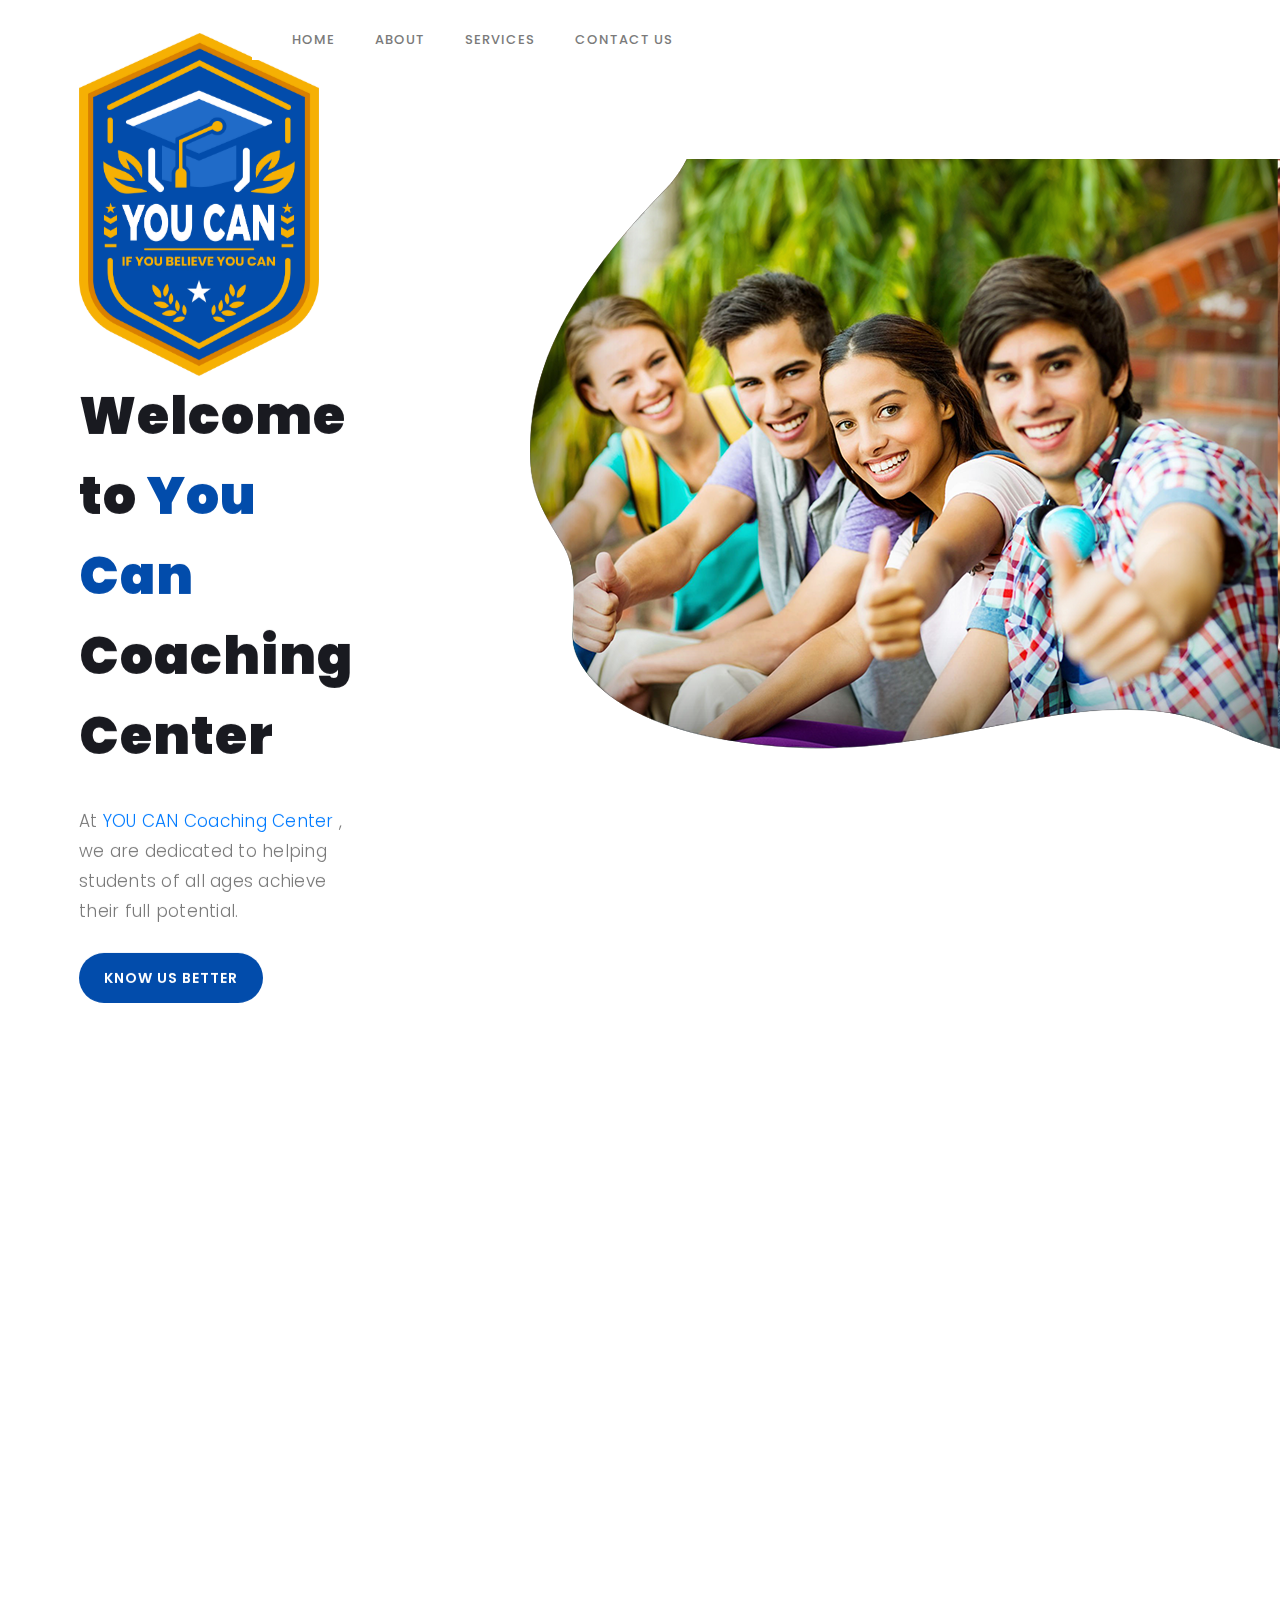
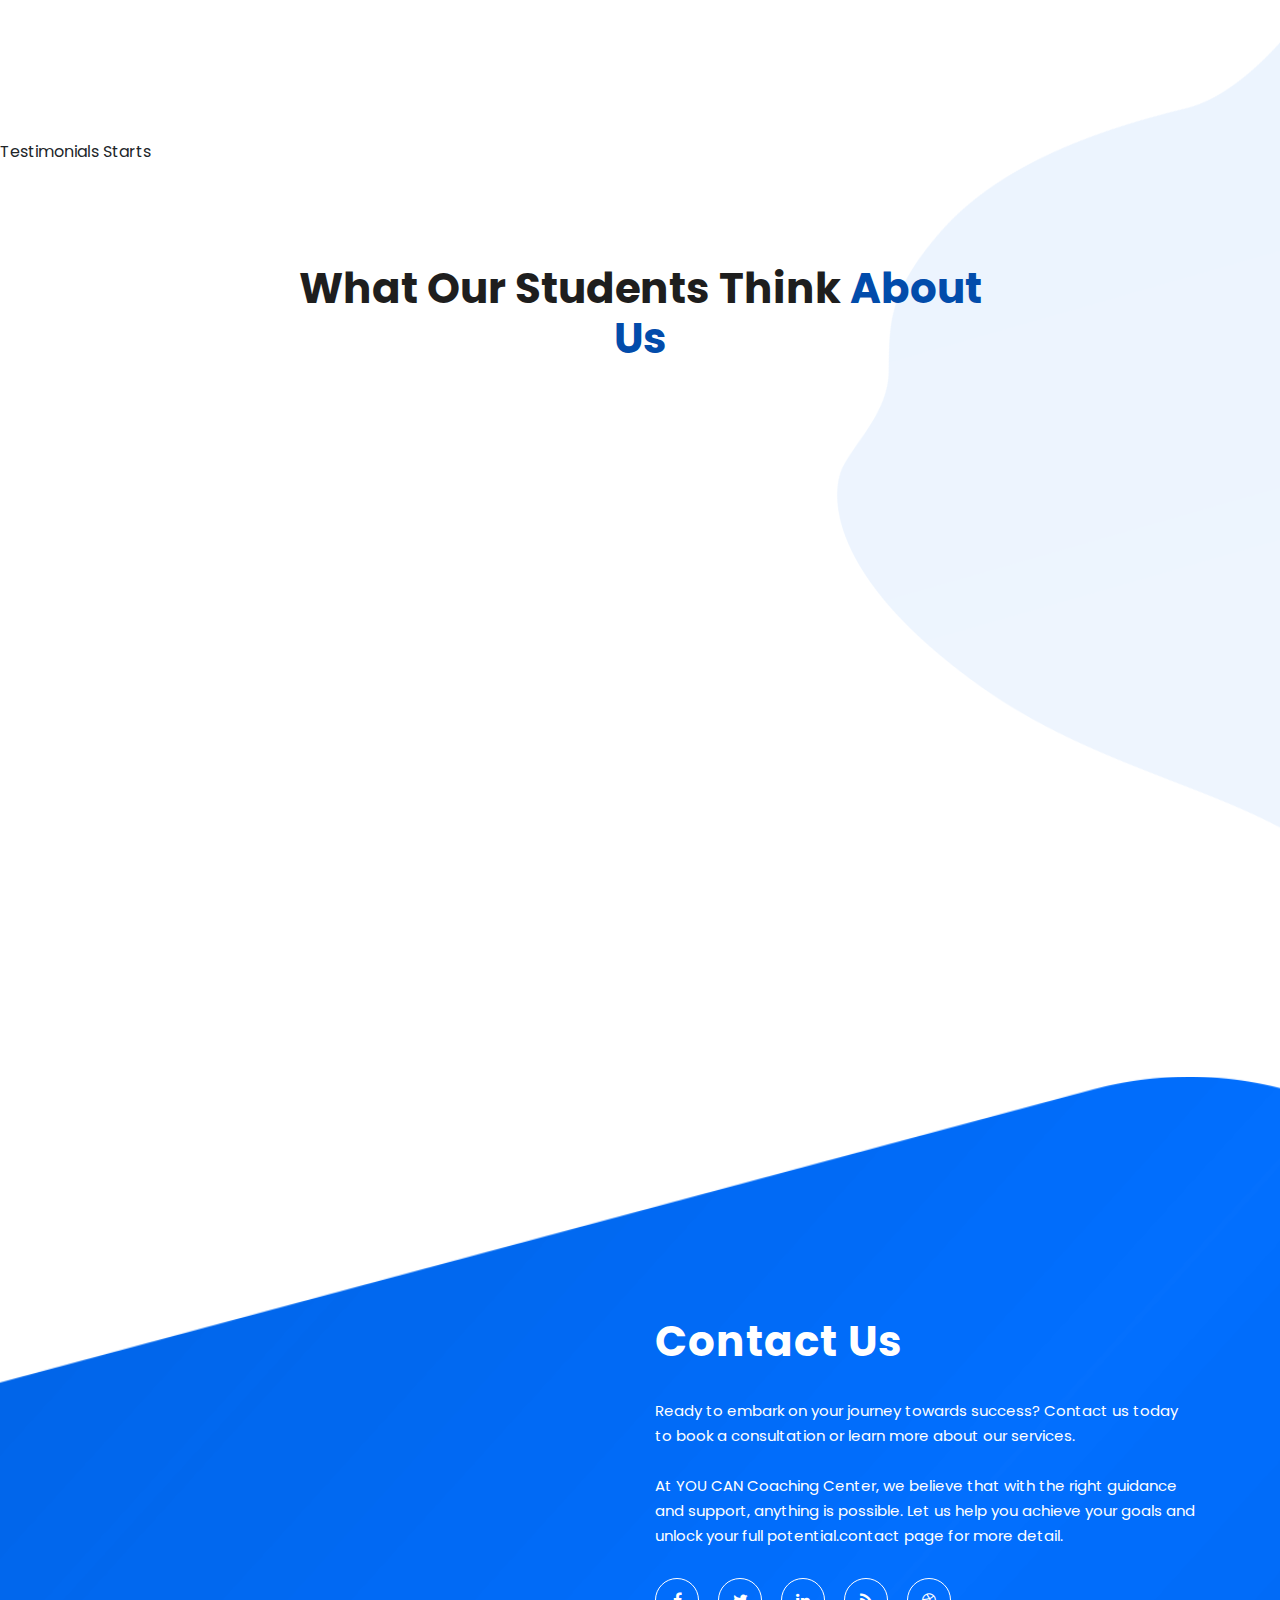
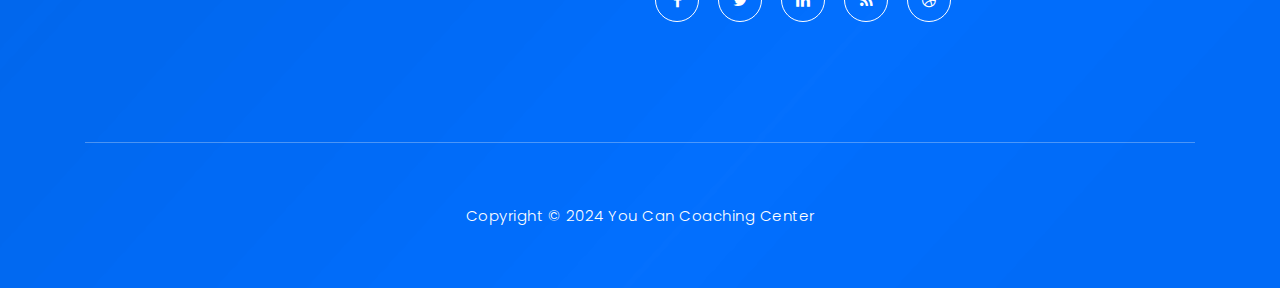
==== commit 17528a27: "d" ====
--- a/index.html
+++ b/index.html
@@ -152,52 +152,6 @@
     <!-- ***** Features Big Item End ***** -->
   
 
-    <div class="left-image-decor"></div>
-
-   ***** Features Big Item Start 
-    <section class="section" id="promotion">
-        <div class="container">
-            <div class="row">
-                <div class="left-image col-lg-5 col-md-12 col-sm-12 mobile-bottom-fix-big"
-                    data-scroll-reveal="enter left move 30px over 0.6s after 0.4s">
-                    <img src="assets/images/left-image.png" class="rounded img-fluid d-block mx-auto" alt="App">
-                </div>
-                <div class="right-text offset-lg-1 col-lg-6 col-md-12 col-sm-12 mobile-bottom-fix">
-                    <ul>
-                        <li data-scroll-reveal="enter right move 30px over 0.6s after 0.4s">
-                            <img src="assets/images/about-icon-01.png" alt="">
-                            <div class="text">
-                                <h4>Vestibulum pulvinar rhoncus</h4>
-                                <p>Please do not redistribute this template ZIP file for a download purpose. You may <a
-                                rel="nofollow" href="https://templatemo.com/contact" target="_parent">contact</a> us for
-                            additional licensing of our template or to get a PSD file.</p>
-                            </div>
-                        </li>
-                        <li data-scroll-reveal="enter right move 30px over 0.6s after 0.5s">
-                            <img src="assets/images/about-icon-02.png" alt="">
-                            <div class="text">
-                                <h4>Sed blandit quam in velit</h4>
-                                <p>You can <a rel="nofollow"
-                                        href="https://templatemo.com/tm-540-lava-landing-page">download Lava
-                                        Template</a> from our website. Duis viverra, ipsum et scelerisque placerat, orci
-                                    magna consequat ligula.</p>
-                            </div>
-                        </li>
-                        <li data-scroll-reveal="enter right move 30px over 0.6s after 0.6s">
-                            <img src="assets/images/about-icon-03.png" alt="">
-                            <div class="text">
-                                <h4>Aenean faucibus venenatis</h4>
-                                <p>Phasellus in imperdiet felis, eget vestibulum nulla. Aliquam nec dui nec augue
-                                    maximus porta. Curabitur tristique lacus.</p>
-                            </div>
-                        </li>
-                    </ul>
-                </div>
-            </div>
-        </div>
-    </section>
-    ***** Features Big Item End
-
     <div class="right-image-decor"></div>
 
     Testimonials Starts 
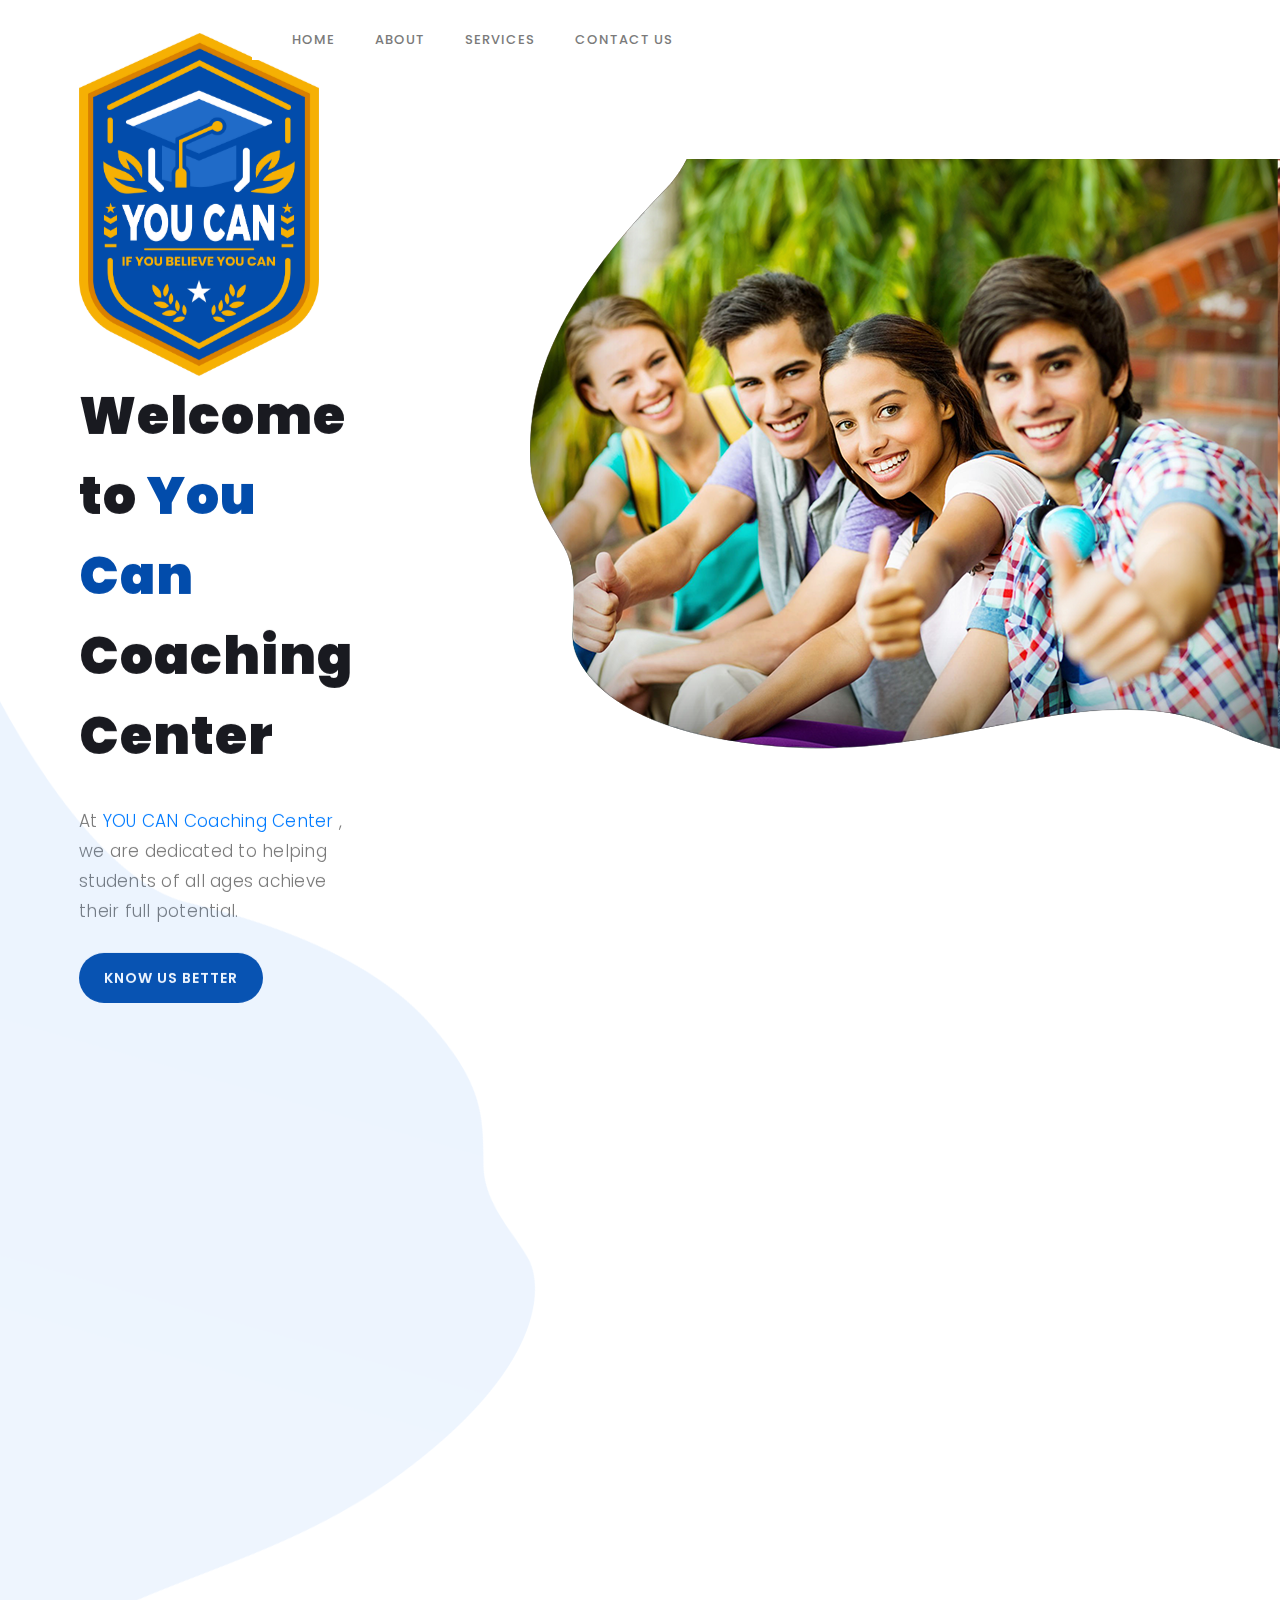
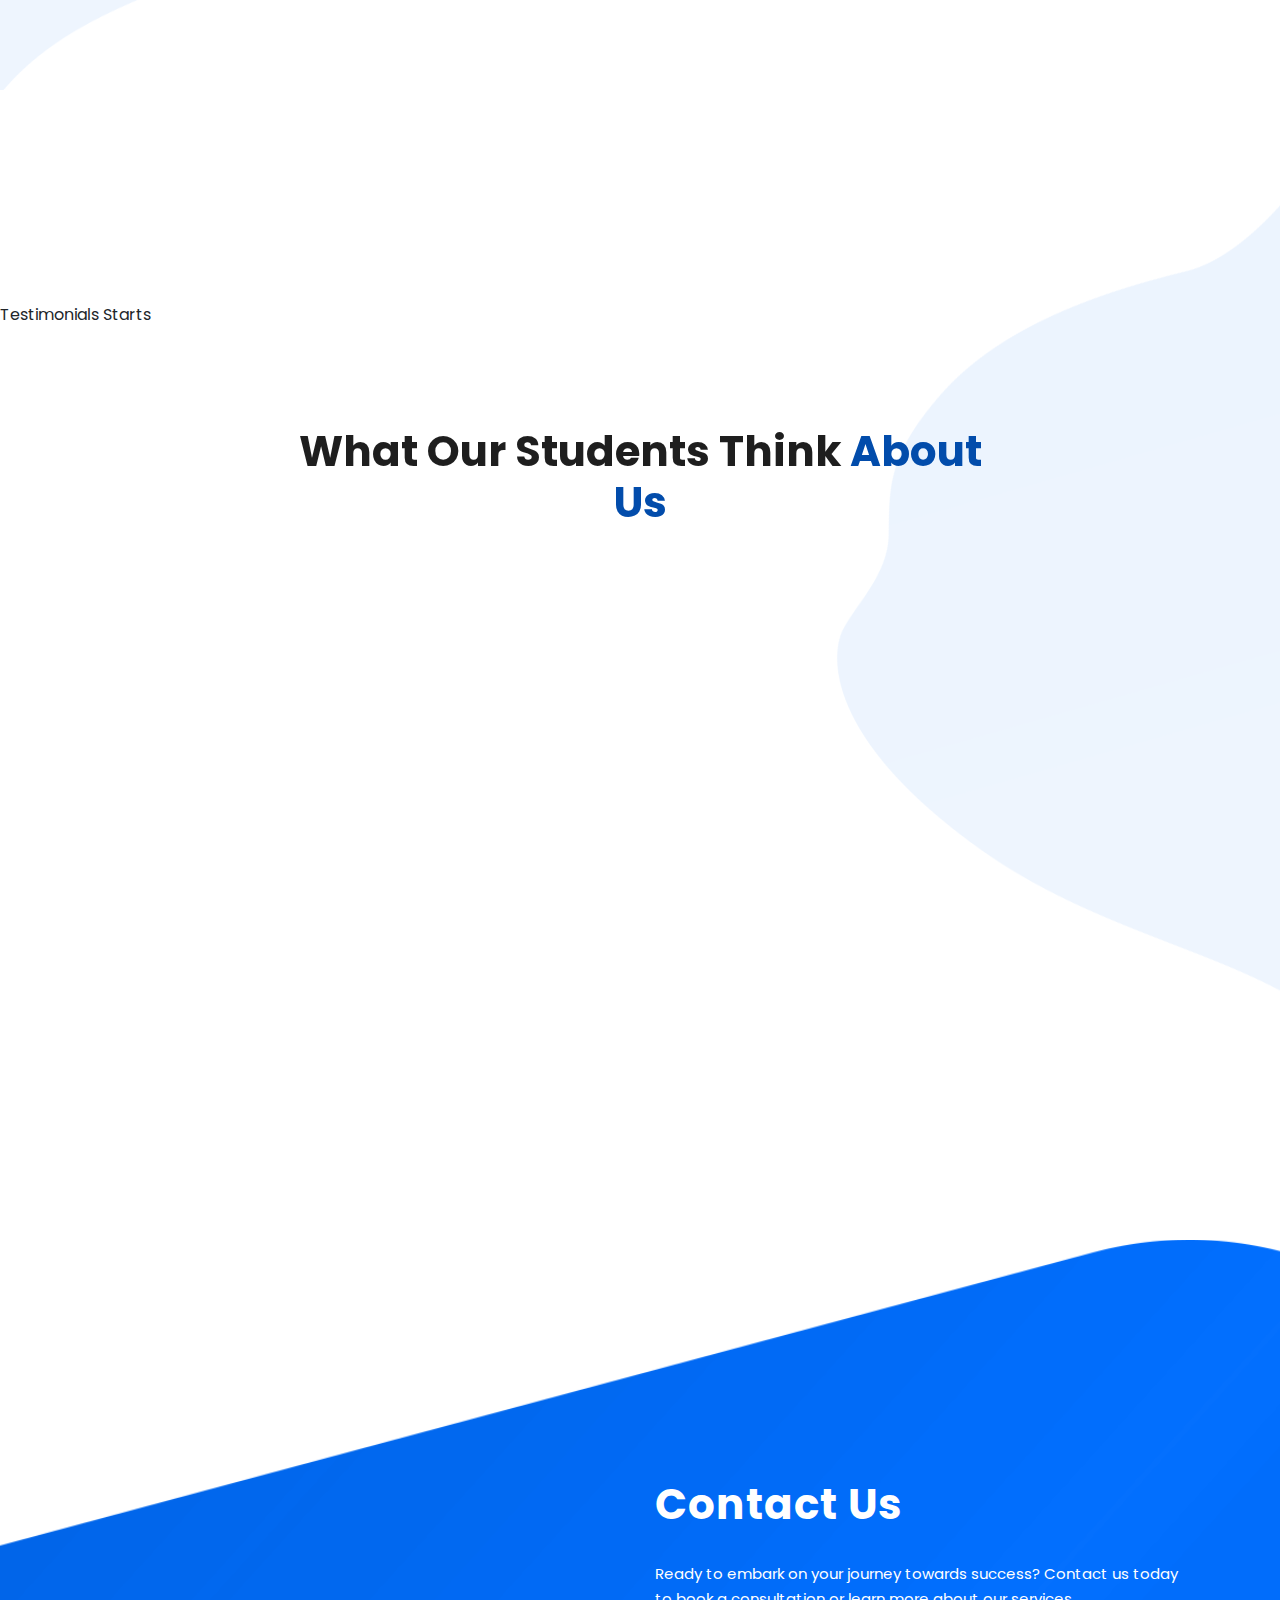
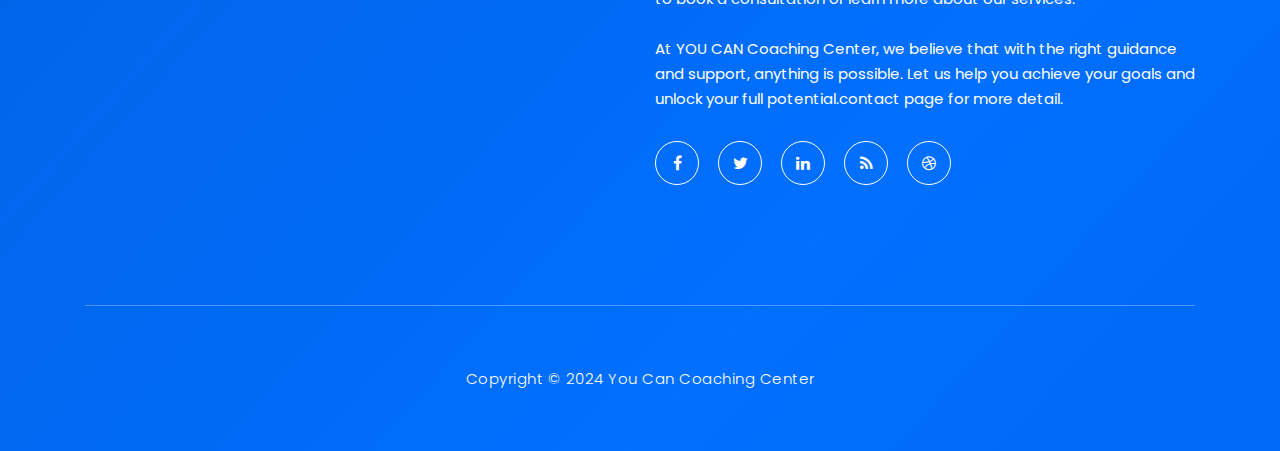
==== commit 4571c532: "files" ====
--- a/index.html
+++ b/index.html
@@ -96,60 +96,55 @@
         <!-- ***** Header Text End ***** -->
     </div>
     <!-- ***** Welcome Area End ***** -->
-
-    <!-- ***** Features Big Item Start ***** -->
-    <section class="section" id="about">
-        <div class="container">
-            <div class="row">
-                <div class="col-lg-3 col-md-4 col-sm-6 col-xs-12 bottom-margin20"
-                    data-scroll-reveal="enter left move 30px over 0.6s after 0.4s">
-                    <div class="features-item">
-                        <div class="features-icon">
-                            <h2>01</h2>
-                            <img src="assets/images/features-icon-1.png" alt="">
-                            <h4>Career Guidance</h4>
-                            <p>Our experienced counselors provide personalized career guidance to engineering students, helping them make informed decisions about their future paths.</p>
-                        </div>
-                    </div>
-                </div>
-                <div class="col-lg-3 col-md-4 col-sm-6 col-xs-12 bottom-margin20"
-                    data-scroll-reveal="enter bottom move 30px over 0.6s after 0.4s">
-                    <div class="features-item">
-                        <div class="features-icon">
-                            <h2>02</h2>
-                            <img src="assets/images/features-icon-2.png" alt="">
-                            <h4>Aptitude Coaching</h4>
-                            <p>Prepare for competitive exams with our expert tutors who offer comprehensive coaching to help you succeed in various aptitude tests.</p>
-                        </div>
-                    </div>
-                </div>
-                <div class="col-lg-3 col-md-4 col-sm-6 col-xs-12 bottom-margin20"
-                    data-scroll-reveal="enter right move 30px over 0.6s after 0.4s">
-                    <div class="features-item">
-                        <div class="features-icon">
-                            <h2>03</h2>
-                            <img src="assets/images/features-icon-3.png" alt="">
-                            <h4>Personality Development and Placement Training</h4>
-                            <p>Enhance your personal and professional skills with our personality development and placement training programs, geared towards helping students succeed in the competitive job market.</p>
+                               <!-- ***** Mission vision value ***** -->
+
+                               <div class="left-image-decor"></div>
+                               <section class="section" id="promotion">
+                                   <div class="container">
+                                       <div class="row">
+                                           <div class="left-image col-lg-5 col-md-12 col-sm-12 mobile-bottom-fix-big"
+                                               data-scroll-reveal="enter left move 30px over 0.6s after 0.4s">
+                                               <img src="assets/images/left-image.png" class="rounded img-fluid d-block mx-auto" alt="App">
+                                           </div>
+                                           <div class="right-text offset-lg-1 col-lg-6 col-md-12 col-sm-12 mobile-bottom-fix">
+                                               <ul>
+                                                   <li data-scroll-reveal="enter right move 30px over 0.6s after 0.4s">
+                                                     
+                                                       <div class="text">
+                                                           <h4>Mission</h4>
+                                                           <p>To empower engineering students with the knowledge, skills, and confidence they need to excel in their academic pursuits and future careers through personalized career guidance, comprehensive maths and aptitude coaching, and holistic personality development programs.
+                                                           </p>
+                                                       </div>
+                                                   </li>
+                                                   <li data-scroll-reveal="enter right move 30px over 0.6s after 0.5s">
+                                                       
+                                                       <div class="text">
+                                                           <h4>Vision</h4>
+                                                           <p>To become the premier destination for engineering students seeking holistic support and guidance to achieve their academic and professional aspirations, fostering a community of empowered individuals who are equipped to make meaningful contributions to society.</p>
+                                                       </div>
+                                                   </li>
+                                                   <li data-scroll-reveal="enter right move 30px over 0.6s after 0.6s">
+                                                       
+                                                       <div class="text">
+                                                           <h4>Values</h4>
+                                                           <p> ⦾ Excellence: We are committed to delivering the highest quality of coaching and guidance to help students achieve their full potential. <br>
+                                                               ⦾ Personalization: We believe in tailoring our programs to meet the unique needs and goals of each student, recognizing that one size does not fit all.<br> 
+                                                               ⦾ Empowerment: We strive to empower students with the knowledge, skills, and confidence they need to succeed academically and professionally. <br>
+                                                               ⦾ Integrity: We uphold the highest ethical standards in all aspects of our operations, ensuring transparency, honesty, and fairness.<br>
+                                                               ⦾Continuous Improvement: We are dedicated to ongoing learning and development, constantly seeking new ways to enhance our services and support for students.
+                                                           </p>
+                                                       </div>
+                                                   </li>
+                                               </ul>
+                                           </div>
+                                       </div>
+                                   </div>
+                               </section>
                            
-                        </div>
-                    </div>
-                </div>
-                <div class="col-lg-3 col-md-4 col-sm-6 col-xs-12 bottom-margin20"
-                    data-scroll-reveal="enter right move 30px over 0.6s after 0.4s">
-                    <div class="features-item">
-                        <div class="features-icon">
-                            <h2>04</h2>
-                            <img src="assets/images/features-icon-5.png" alt="">
-                            <h4>Mathematics Coaching for School Students</h4>
-                            <p>Boost your math skills and improve your grades with our tailored mathematics coaching sessions designed specifically for school students.</p>                           
-                        </div>
-                    </div>
-                </div>
-            </div>
-        </div>
-    </section>
-    <!-- ***** Features Big Item End ***** -->
+                              
+                               <!-- ***** mission vision value end ***** -->
+
+   
   
 
     <div class="right-image-decor"></div>
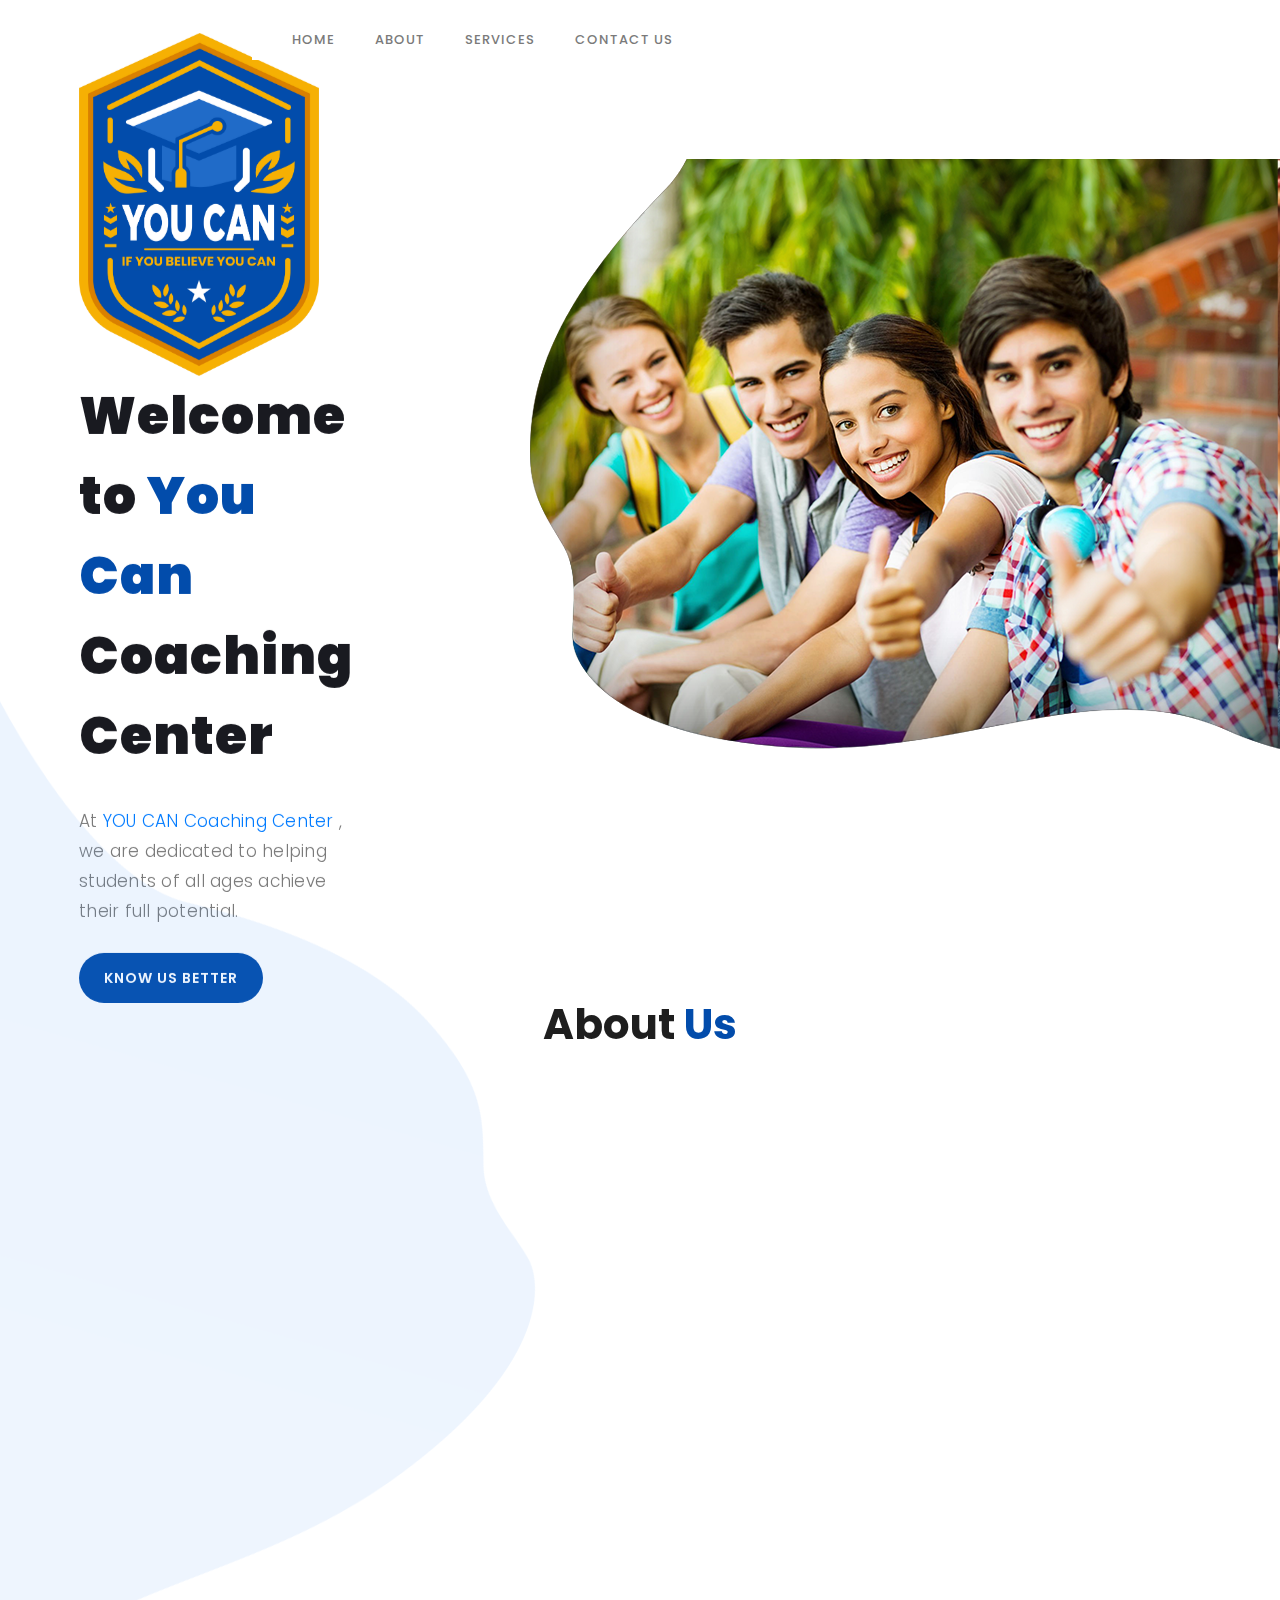
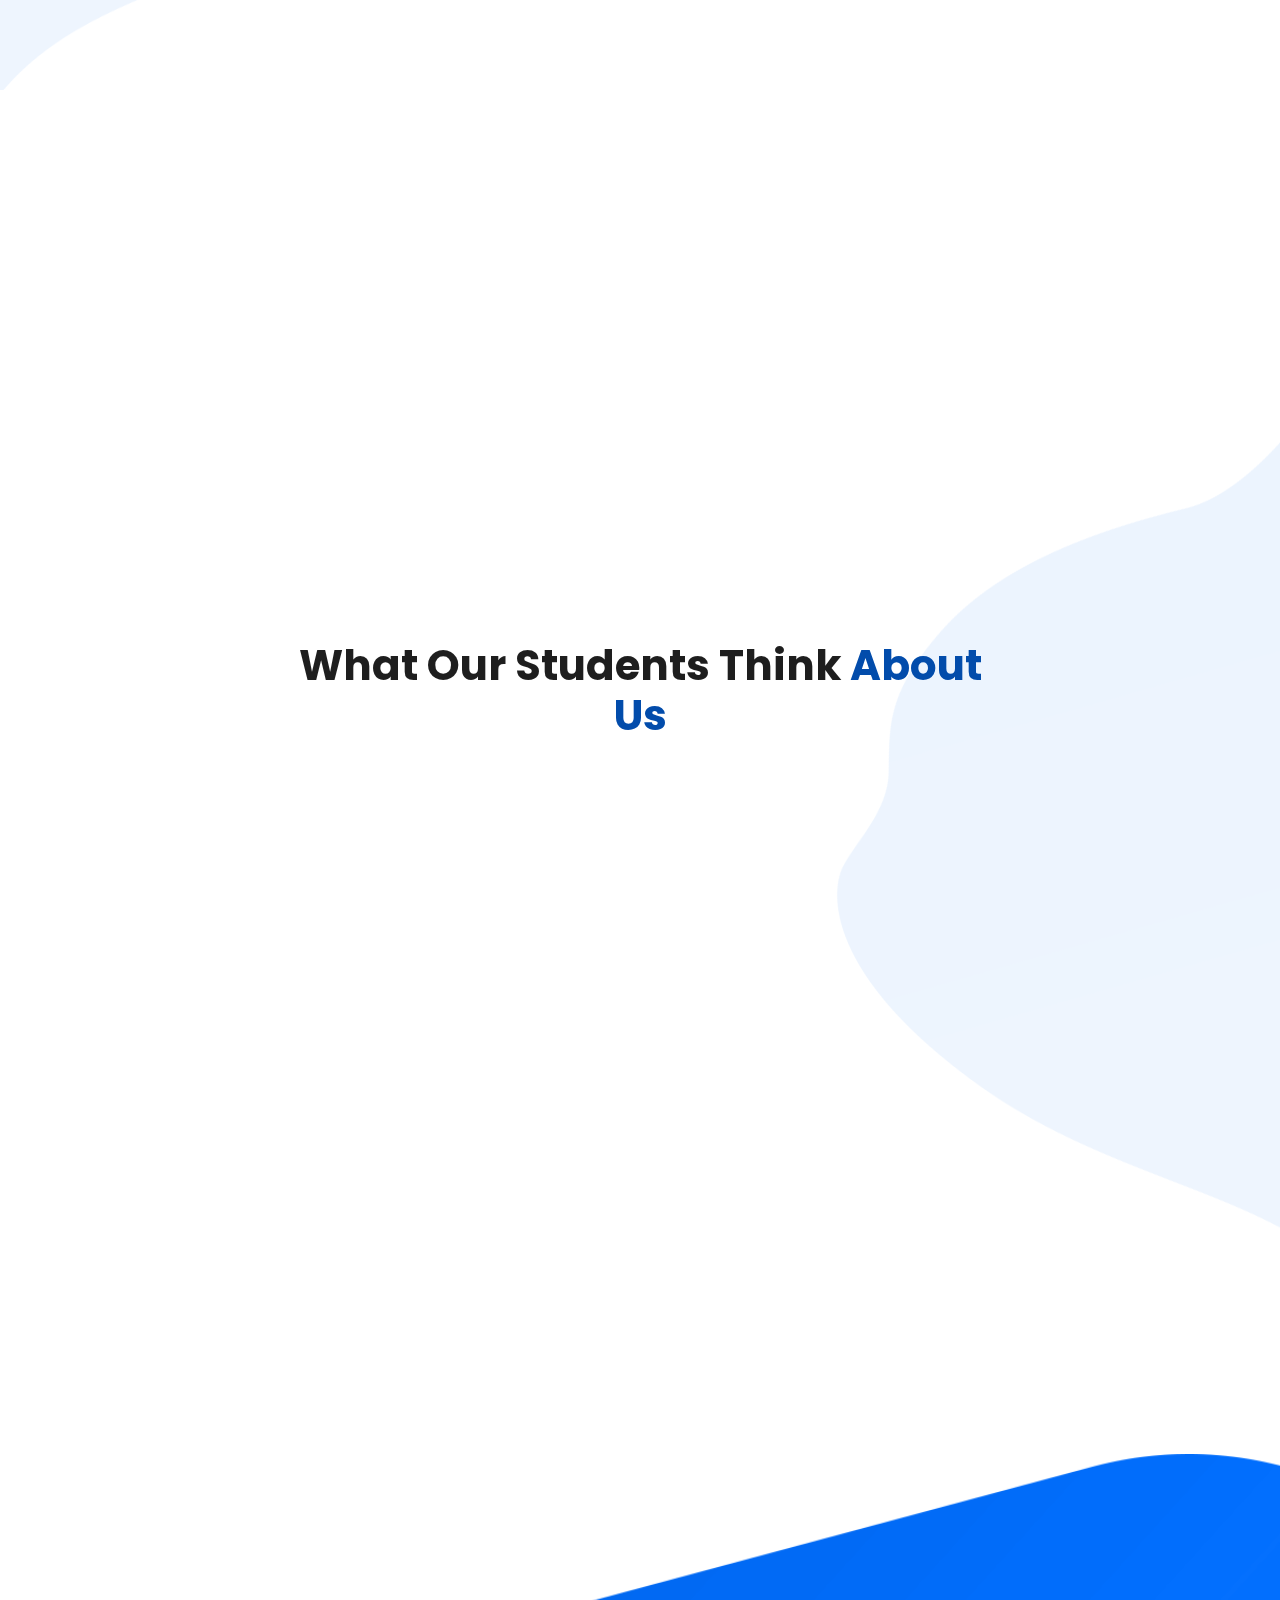
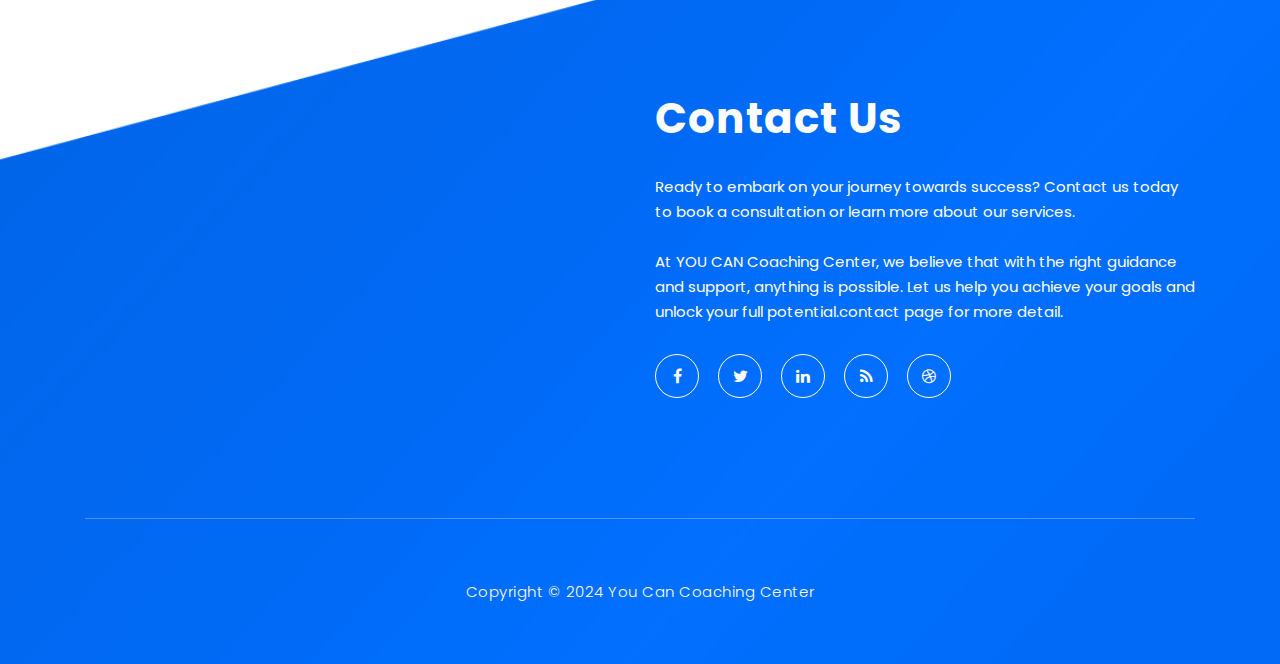
==== commit 51e16824: "so many" ====
--- a/index.html
+++ b/index.html
@@ -88,7 +88,7 @@
                             <em>You Can </em>Coaching Center</h1>
                         <p>At <a href="#">YOU CAN Coaching Center</a>
                              , we are dedicated to helping students of all ages achieve their full potential.</p> 
-                        <a href="#about" class="main-button-slider">KNOW US BETTER</a>
+                        <a href="#about" class="main-button-slider" onclick="window.location.href = 'services.html';">KNOW US BETTER</a>
                     </div>
                 </div>
             </div>
@@ -102,6 +102,12 @@
                                <section class="section" id="promotion">
                                    <div class="container">
                                        <div class="row">
+                                        <div class="col-lg-8 offset-lg-2">
+                                            <div class="center-heading">
+                                                <h2>About <em> Us</em></h2>
+                                          
+                                            </div>
+                                        </div>
                                            <div class="left-image col-lg-5 col-md-12 col-sm-12 mobile-bottom-fix-big"
                                                data-scroll-reveal="enter left move 30px over 0.6s after 0.4s">
                                                <img src="assets/images/left-image.png" class="rounded img-fluid d-block mx-auto" alt="App">
@@ -127,11 +133,11 @@
                                                        
                                                        <div class="text">
                                                            <h4>Values</h4>
-                                                           <p> ⦾ Excellence: We are committed to delivering the highest quality of coaching and guidance to help students achieve their full potential. <br>
-                                                               ⦾ Personalization: We believe in tailoring our programs to meet the unique needs and goals of each student, recognizing that one size does not fit all.<br> 
-                                                               ⦾ Empowerment: We strive to empower students with the knowledge, skills, and confidence they need to succeed academically and professionally. <br>
-                                                               ⦾ Integrity: We uphold the highest ethical standards in all aspects of our operations, ensuring transparency, honesty, and fairness.<br>
-                                                               ⦾Continuous Improvement: We are dedicated to ongoing learning and development, constantly seeking new ways to enhance our services and support for students.
+                                                            ⦾ <h3>Excellence:</h3><p> We are committed to delivering the highest quality of coaching and guidance to help students achieve their full potential. <br>
+                                                           </p><h3> ⦾ Personalization:</h3><p> We believe in tailoring our programs to meet the unique needs and goals of each student, recognizing that one size does not fit all.<br> 
+                                                           </p><h3> ⦾ Empowerment:</h3><p> We strive to empower students with the knowledge, skills, and confidence they need to succeed academically and professionally. <br>
+                                                           </p><h3>  ⦾ Integrity:</h3><p> We uphold the highest ethical standards in all aspects of our operations, ensuring transparency, honesty, and fairness.<br>
+                                                           </p><h3>  ⦾Continuous Improvement:</h3><p> We are dedicated to ongoing learning and development, constantly seeking new ways to enhance our services and support for students.
                                                            </p>
                                                        </div>
                                                    </li>
@@ -149,7 +155,6 @@
 
     <div class="right-image-decor"></div>
 
-    Testimonials Starts 
     <section class="section" id="testimonials">
         <div class="container">
             <div class="row">
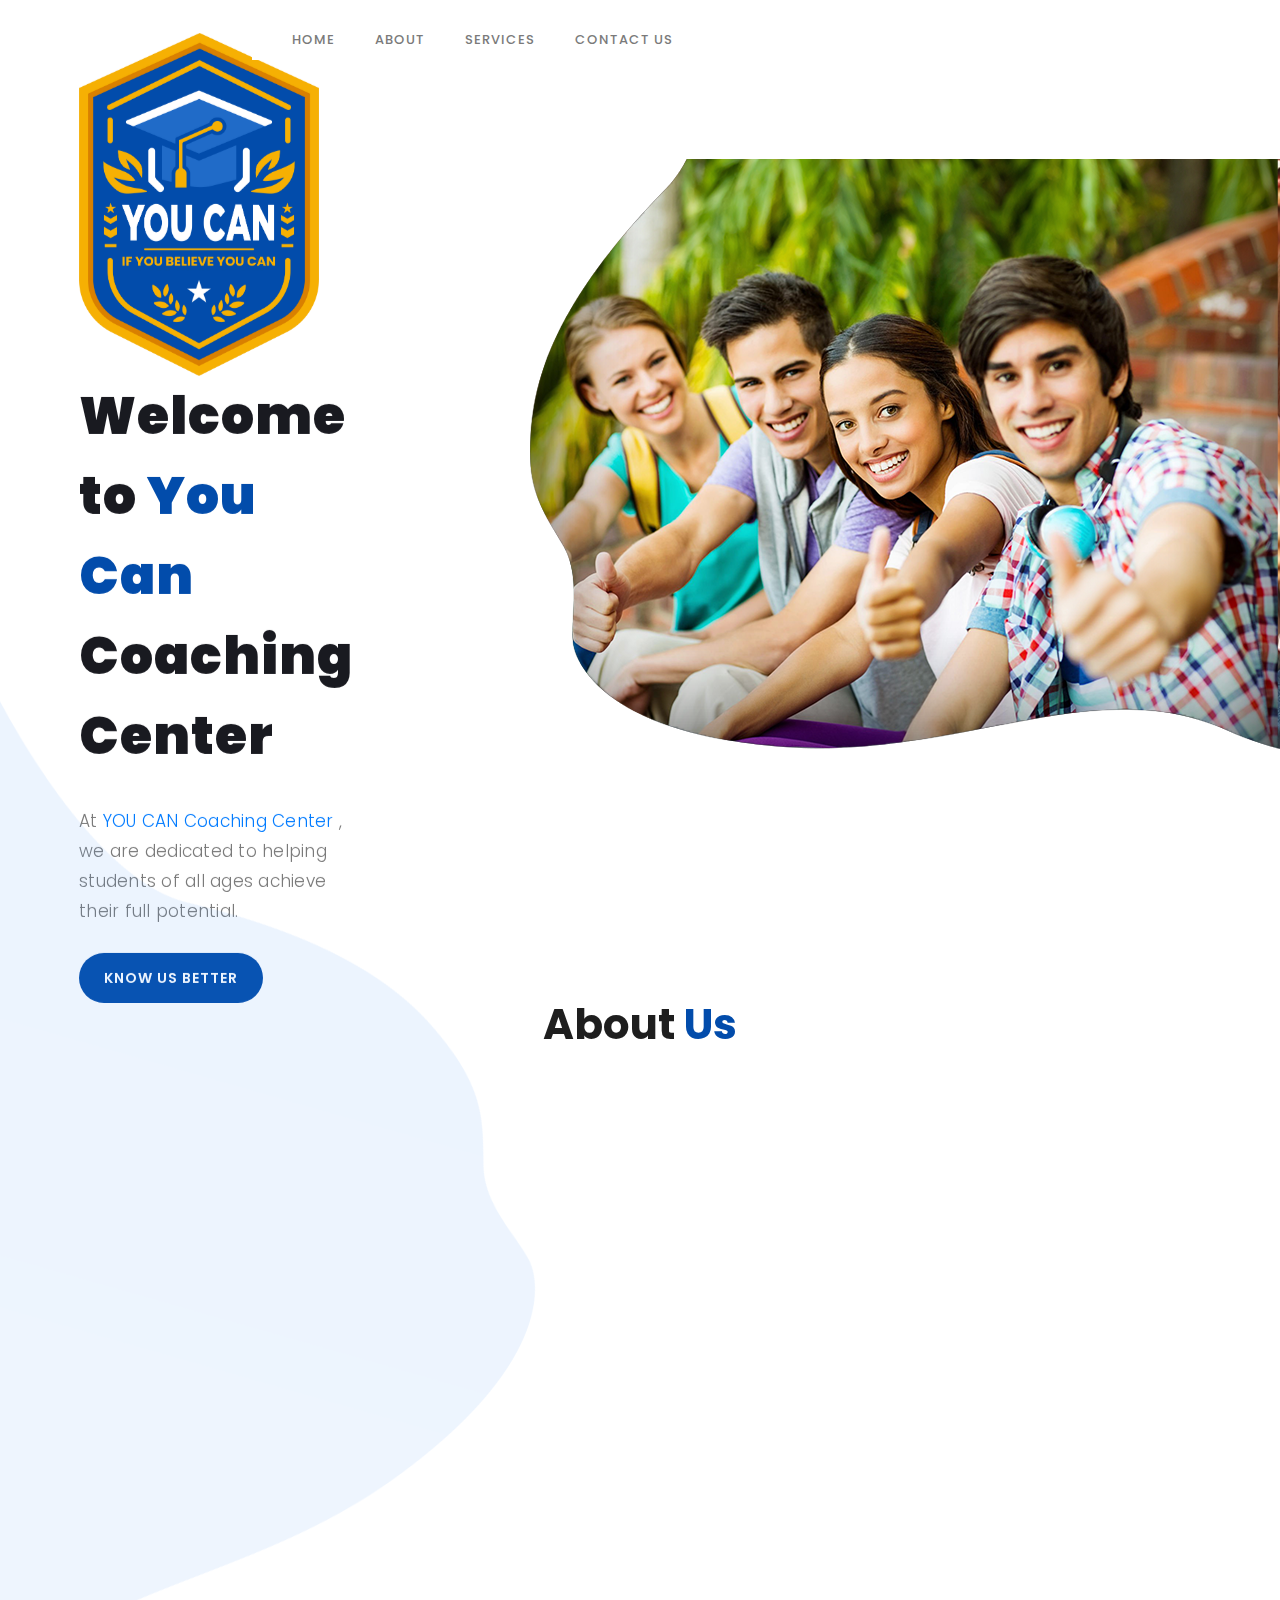
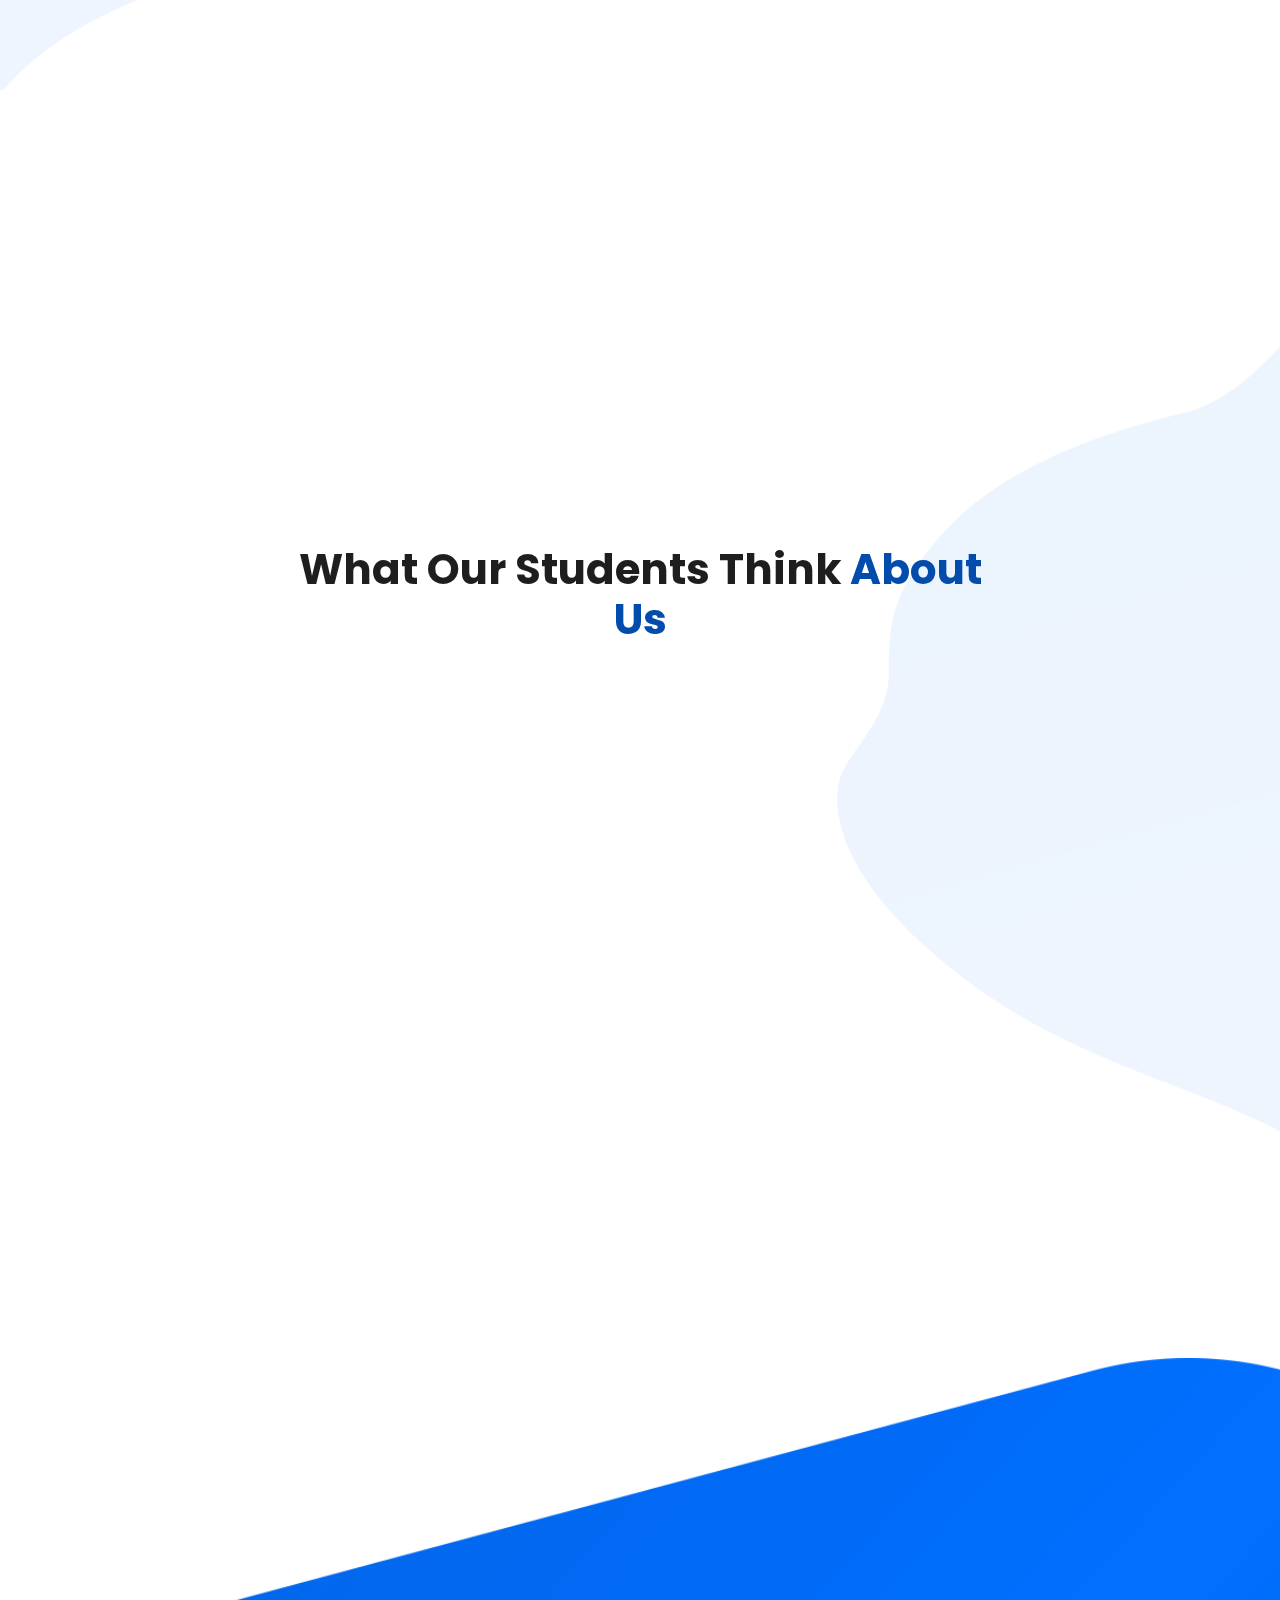
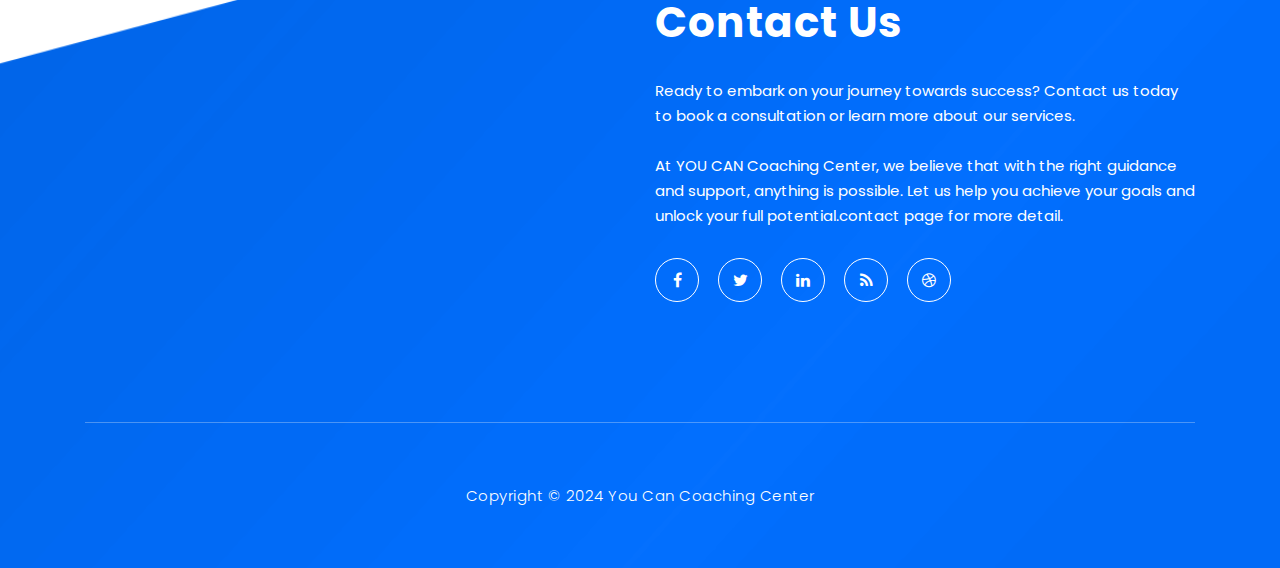
==== commit 55a62794: "wefr" ====
--- a/index.html
+++ b/index.html
@@ -88,7 +88,7 @@
                             <em>You Can </em>Coaching Center</h1>
                         <p>At <a href="#">YOU CAN Coaching Center</a>
                              , we are dedicated to helping students of all ages achieve their full potential.</p> 
-                        <a href="#about" class="main-button-slider" onclick="window.location.href = 'services.html';">KNOW US BETTER</a>
+                        <a href="#about" class="main-button-slider">KNOW US BETTER</a>
                     </div>
                 </div>
             </div>
@@ -108,7 +108,7 @@
                                           
                                             </div>
                                         </div>
-                                           <div class="left-image col-lg-5 col-md-12 col-sm-12 mobile-bottom-fix-big"
+                                           <div class="col-lg-5 col-md-12 col-sm-12 mobile-bottom-fix-big"
                                                data-scroll-reveal="enter left move 30px over 0.6s after 0.4s">
                                                <img src="assets/images/left-image.png" class="rounded img-fluid d-block mx-auto" alt="App">
                                            </div>
@@ -133,11 +133,11 @@
                                                        
                                                        <div class="text">
                                                            <h4>Values</h4>
-                                                            ⦾ <h3>Excellence:</h3><p> We are committed to delivering the highest quality of coaching and guidance to help students achieve their full potential. <br>
-                                                           </p><h3> ⦾ Personalization:</h3><p> We believe in tailoring our programs to meet the unique needs and goals of each student, recognizing that one size does not fit all.<br> 
-                                                           </p><h3> ⦾ Empowerment:</h3><p> We strive to empower students with the knowledge, skills, and confidence they need to succeed academically and professionally. <br>
-                                                           </p><h3>  ⦾ Integrity:</h3><p> We uphold the highest ethical standards in all aspects of our operations, ensuring transparency, honesty, and fairness.<br>
-                                                           </p><h3>  ⦾Continuous Improvement:</h3><p> We are dedicated to ongoing learning and development, constantly seeking new ways to enhance our services and support for students.
+                                                            <h6>⦾ Excellence:</h6><p> We are committed to delivering the highest quality of coaching and guidance to help students achieve their full potential. <br>
+                                                           </p><h6> ⦾ Personalization:</h6><p> We believe in tailoring our programs to meet the unique needs and goals of each student, recognizing that one size does not fit all.<br> 
+                                                           </p><h6> ⦾ Empowerment:</h6><p> We strive to empower students with the knowledge, skills, and confidence they need to succeed academically and professionally. <br>
+                                                           </p><h6>  ⦾ Integrity:</h6><p> We uphold the highest ethical standards in all aspects of our operations, ensuring transparency, honesty, and fairness.<br>
+                                                           </p><h6>  ⦾Continuous Improvement:</h6><p> We are dedicated to ongoing learning and development, constantly seeking new ways to enhance our services and support for students.
                                                            </p>
                                                        </div>
                                                    </li>
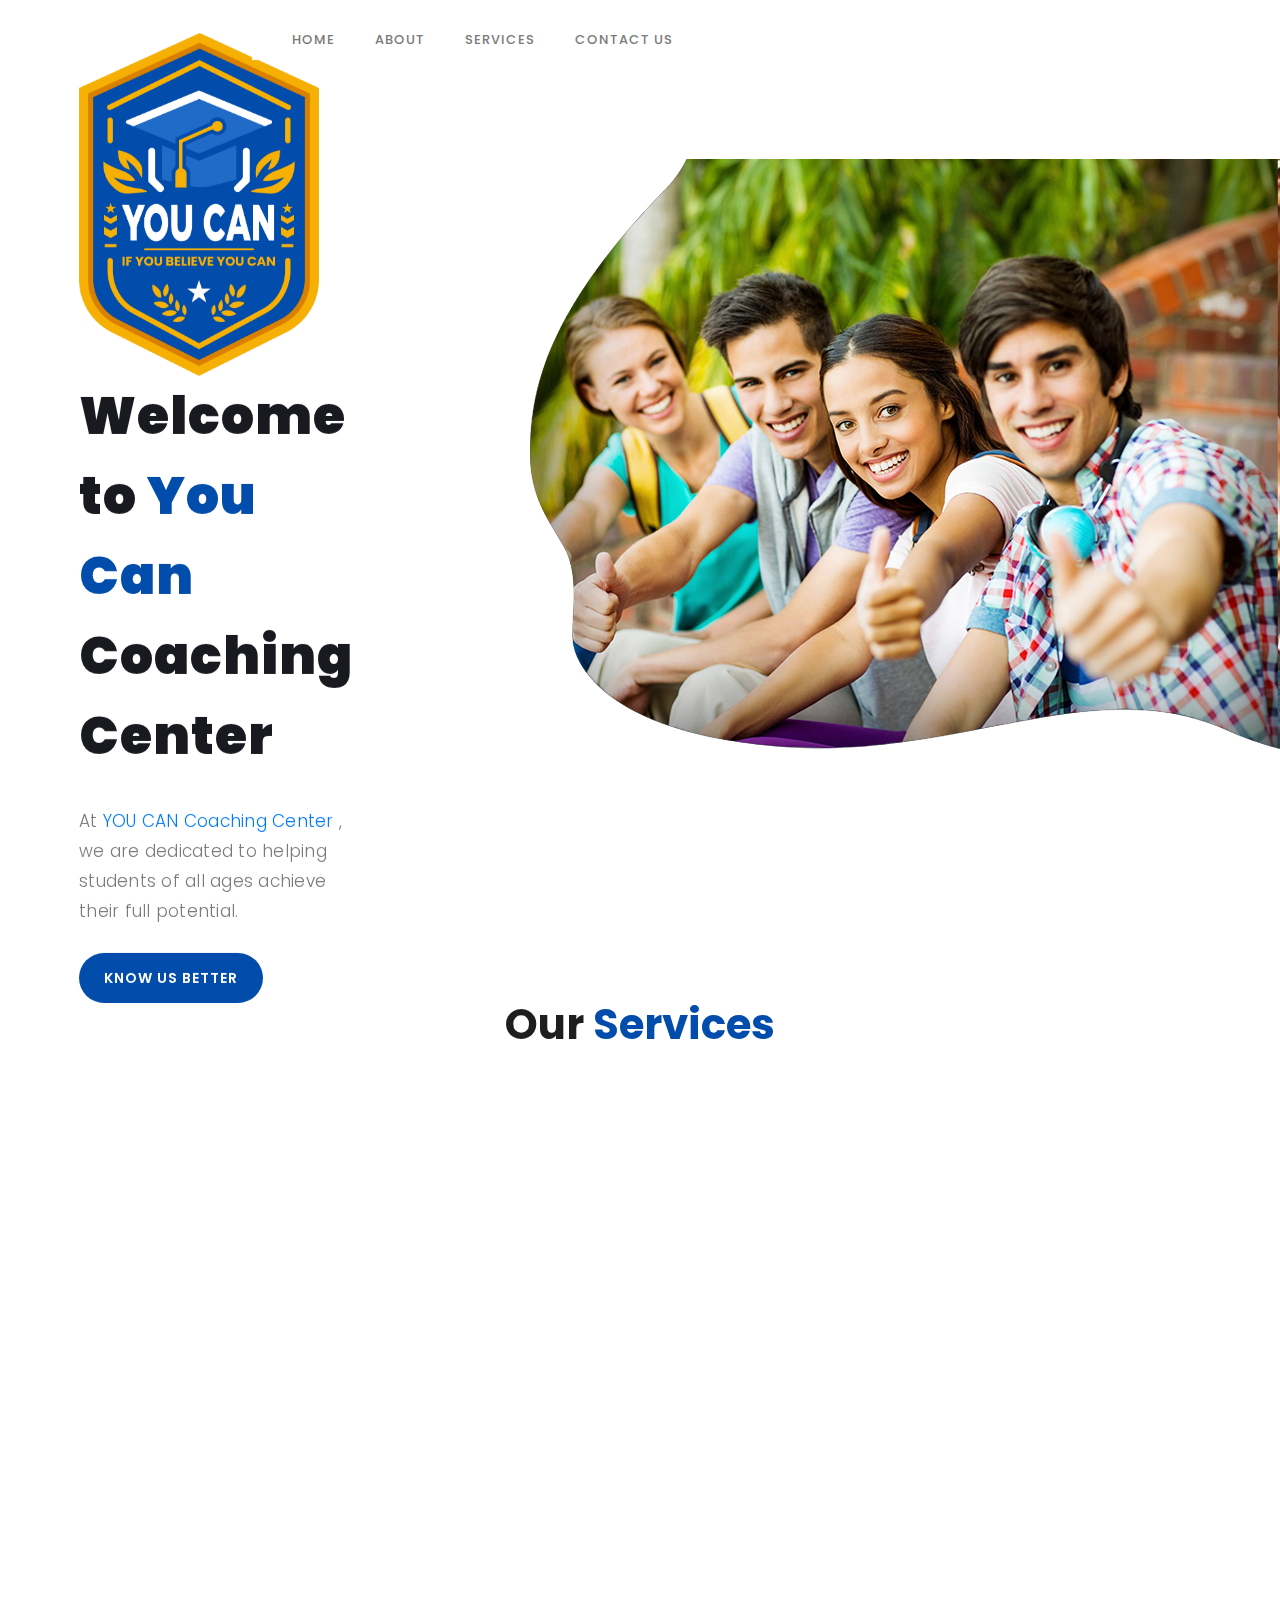
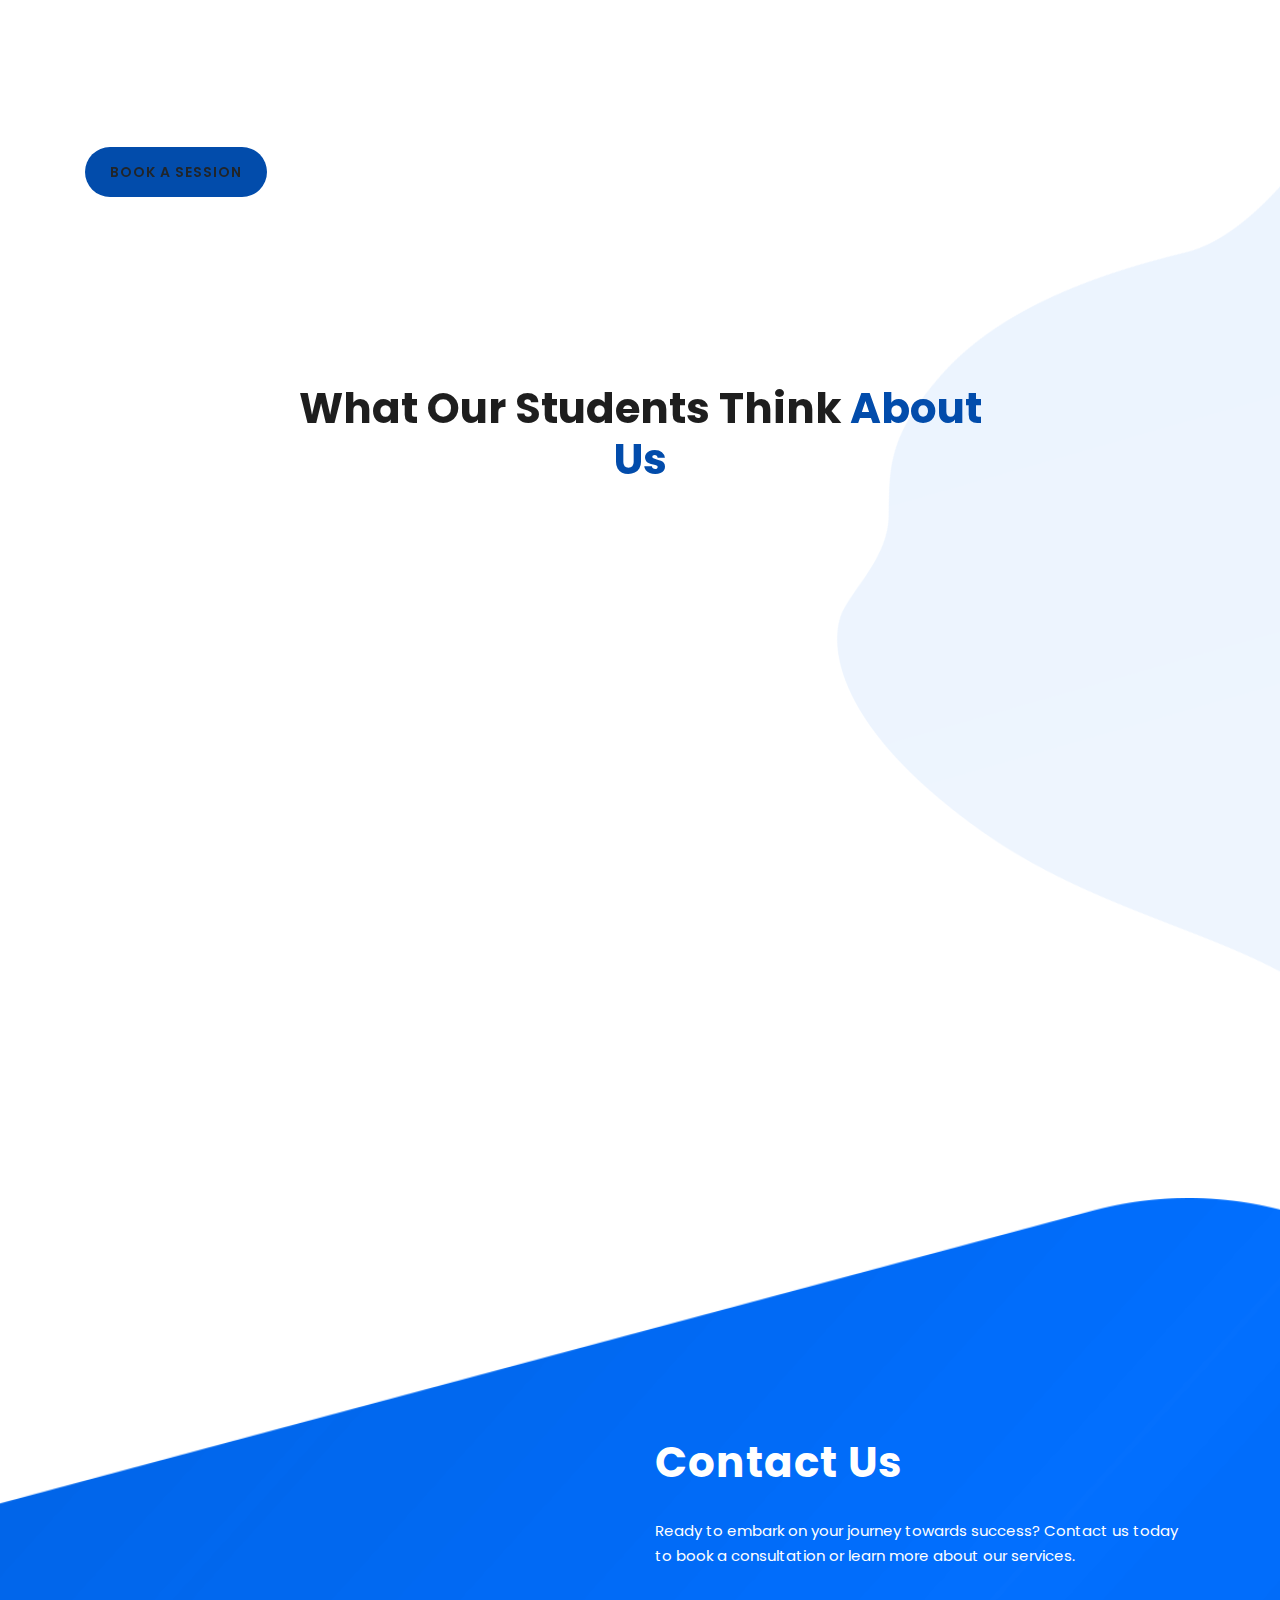
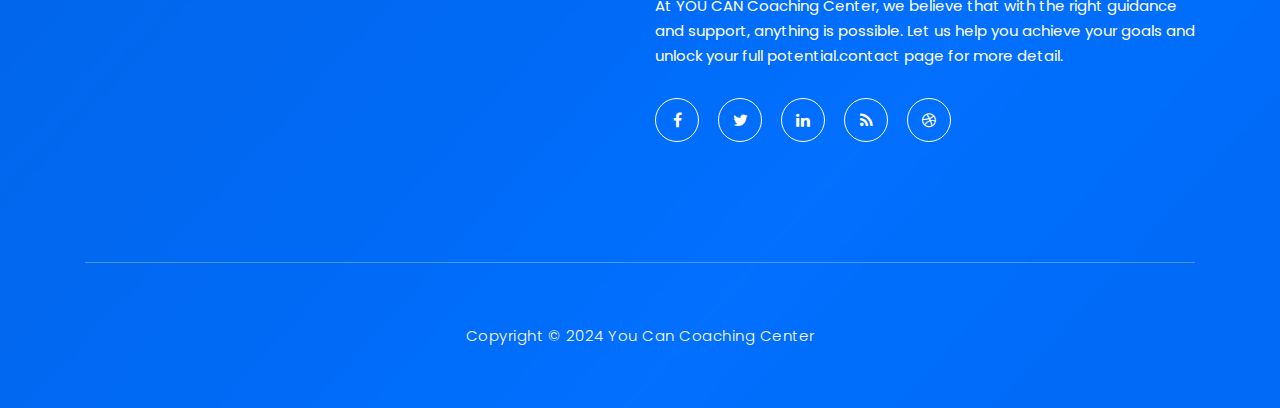
==== commit 03eec34d: "1" ====
--- a/index.html
+++ b/index.html
@@ -88,7 +88,7 @@
                             <em>You Can </em>Coaching Center</h1>
                         <p>At <a href="#">YOU CAN Coaching Center</a>
                              , we are dedicated to helping students of all ages achieve their full potential.</p> 
-                        <a href="#about" class="main-button-slider">KNOW US BETTER</a>
+                        <a href="#about" class="main-button-slider"  onclick="window.location.href = 'services.html';">KNOW US BETTER</a>
                     </div>
                 </div>
             </div>
@@ -96,63 +96,67 @@
         <!-- ***** Header Text End ***** -->
     </div>
     <!-- ***** Welcome Area End ***** -->
-                               <!-- ***** Mission vision value ***** -->
-
-                               <div class="left-image-decor"></div>
-                               <section class="section" id="promotion">
-                                   <div class="container">
-                                       <div class="row">
-                                        <div class="col-lg-8 offset-lg-2">
-                                            <div class="center-heading">
-                                                <h2>About <em> Us</em></h2>
-                                          
-                                            </div>
-                                        </div>
-                                           <div class="col-lg-5 col-md-12 col-sm-12 mobile-bottom-fix-big"
-                                               data-scroll-reveal="enter left move 30px over 0.6s after 0.4s">
-                                               <img src="assets/images/left-image.png" class="rounded img-fluid d-block mx-auto" alt="App">
-                                           </div>
-                                           <div class="right-text offset-lg-1 col-lg-6 col-md-12 col-sm-12 mobile-bottom-fix">
-                                               <ul>
-                                                   <li data-scroll-reveal="enter right move 30px over 0.6s after 0.4s">
-                                                     
-                                                       <div class="text">
-                                                           <h4>Mission</h4>
-                                                           <p>To empower engineering students with the knowledge, skills, and confidence they need to excel in their academic pursuits and future careers through personalized career guidance, comprehensive maths and aptitude coaching, and holistic personality development programs.
-                                                           </p>
-                                                       </div>
-                                                   </li>
-                                                   <li data-scroll-reveal="enter right move 30px over 0.6s after 0.5s">
-                                                       
-                                                       <div class="text">
-                                                           <h4>Vision</h4>
-                                                           <p>To become the premier destination for engineering students seeking holistic support and guidance to achieve their academic and professional aspirations, fostering a community of empowered individuals who are equipped to make meaningful contributions to society.</p>
-                                                       </div>
-                                                   </li>
-                                                   <li data-scroll-reveal="enter right move 30px over 0.6s after 0.6s">
-                                                       
-                                                       <div class="text">
-                                                           <h4>Values</h4>
-                                                            <h6>⦾ Excellence:</h6><p> We are committed to delivering the highest quality of coaching and guidance to help students achieve their full potential. <br>
-                                                           </p><h6> ⦾ Personalization:</h6><p> We believe in tailoring our programs to meet the unique needs and goals of each student, recognizing that one size does not fit all.<br> 
-                                                           </p><h6> ⦾ Empowerment:</h6><p> We strive to empower students with the knowledge, skills, and confidence they need to succeed academically and professionally. <br>
-                                                           </p><h6>  ⦾ Integrity:</h6><p> We uphold the highest ethical standards in all aspects of our operations, ensuring transparency, honesty, and fairness.<br>
-                                                           </p><h6>  ⦾Continuous Improvement:</h6><p> We are dedicated to ongoing learning and development, constantly seeking new ways to enhance our services and support for students.
-                                                           </p>
-                                                       </div>
-                                                   </li>
-                                               </ul>
-                                           </div>
-                                       </div>
-                                   </div>
-                               </section>
+
+    <section class="section" id="about">
+        <div class="container">
+            <div class="center-heading">
+                <h2>Our <em> Services</em></h2>
+          
+            </div>
+            <div class="row">
+                <div class="col-lg-3 col-md-4 col-sm-6 col-xs-12 bottom-margin20"
+                    data-scroll-reveal="enter left move 30px over 0.6s after 0.4s">
+                    
+                    <div class="features-item">
+                        <div class="features-icon">
+                            <h2>01</h2>
+                            <img src="assets/images/features-icon-1.png" alt="">
+                            <h4>Career Guidance</h4>
+                            <p>Our experienced counselors provide personalized career guidance to engineering students, helping them make informed decisions about their future paths.</p>
+                        </div>
+                    </div>
+                </div>
+                <div class="col-lg-3 col-md-4 col-sm-6 col-xs-12 bottom-margin20"
+                    data-scroll-reveal="enter bottom move 30px over 0.6s after 0.4s">
+                    <div class="features-item">
+                        <div class="features-icon">
+                            <h2>02</h2>
+                            <img src="assets/images/features-icon-2.png" alt="">
+                            <h4>Aptitude Coaching</h4>
+                            <p>Prepare for competitive exams with our expert tutors who offer comprehensive coaching to help you succeed in various aptitude tests.</p>
+                        </div>
+                    </div>
+                </div>
+                <div class="col-lg-3 col-md-4 col-sm-6 col-xs-12 bottom-margin20"
+                    data-scroll-reveal="enter right move 30px over 0.6s after 0.4s">
+                    <div class="features-item">
+                        <div class="features-icon">
+                            <h2>03</h2>
+                            <img src="assets/images/features-icon-3.png" alt="">
+                            <h4>Personality Development and Placement Training</h4>
+                            <p>Enhance your personal and professional skills with our personality development and placement training programs, geared towards helping students succeed in the competitive job market.</p>
                            
+                        </div>
+                    </div>
+                </div>
+                <div class="col-lg-3 col-md-4 col-sm-6 col-xs-12 bottom-margin20"
+                    data-scroll-reveal="enter right move 30px over 0.6s after 0.4s">
+                    <div class="features-item">
+                        <div class="features-icon">
+                            <h2>04</h2>
+                            <img src="assets/images/features-icon-5.png" alt="">
+                            <h4>Mathematics Coaching for School Students</h4>
+                            <p>Boost your math skills and improve your grades with our tailored mathematics coaching sessions designed specifically for school students.</p>                           
+                        </div>
+                    </div>
+                </div>
+            </div>
+            <a class="main-button-slider" >Book a Session</a>
+        </div>
+        
+    </section>
+    
                               
-                               <!-- ***** mission vision value end ***** -->
-
-   
-  
-
     <div class="right-image-decor"></div>
 
     <section class="section" id="testimonials">
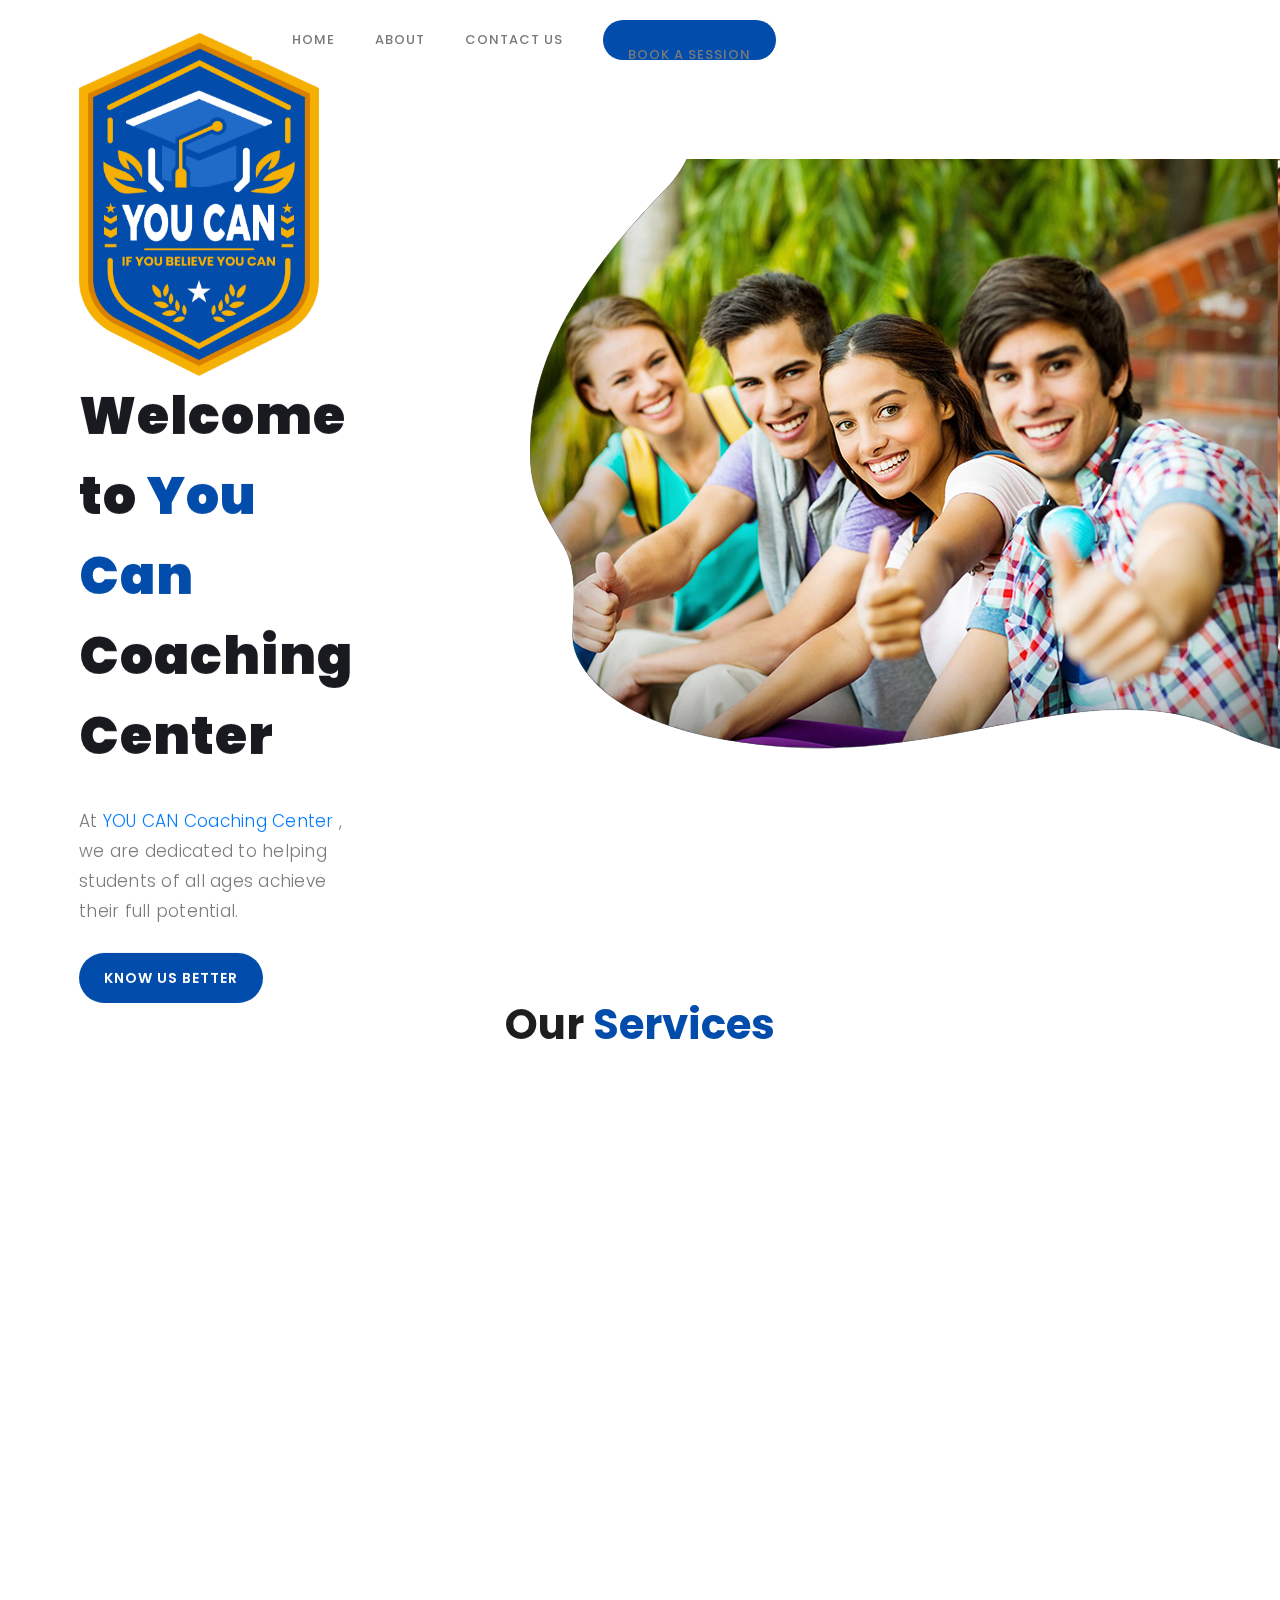
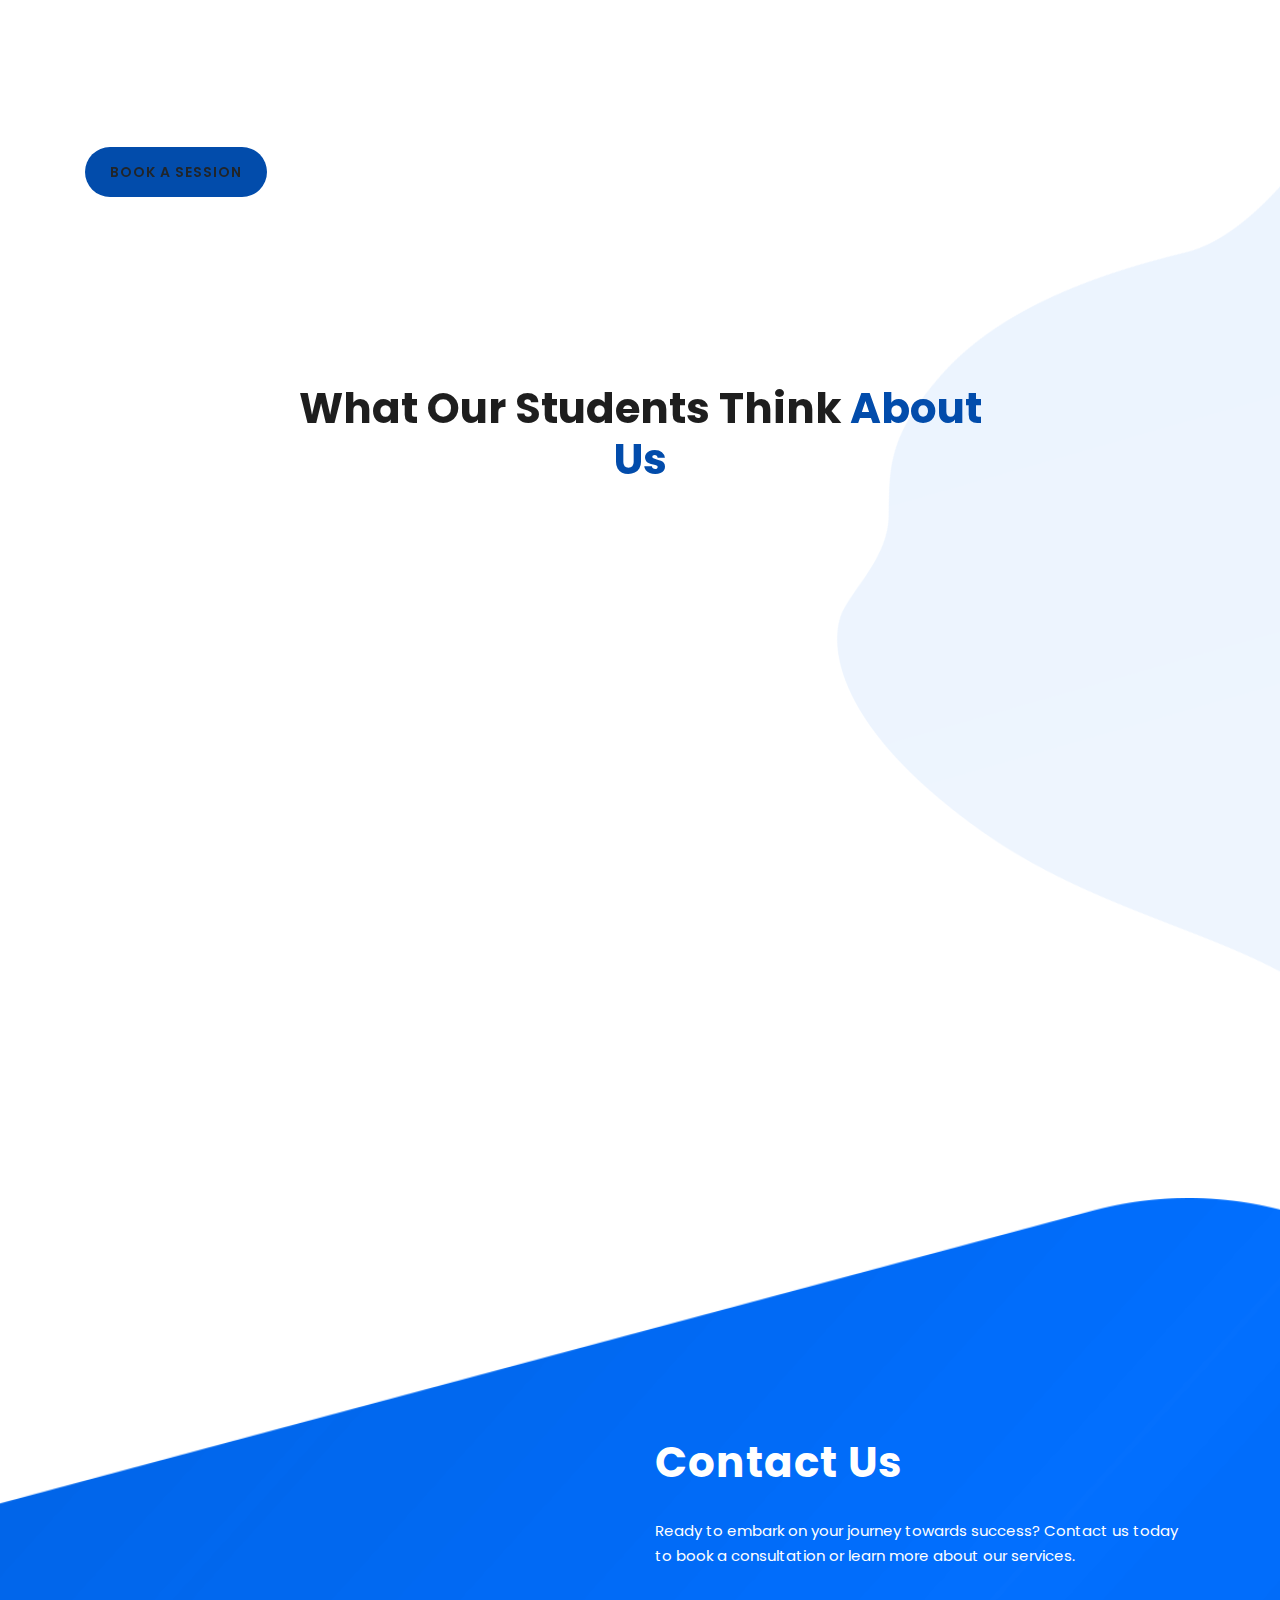
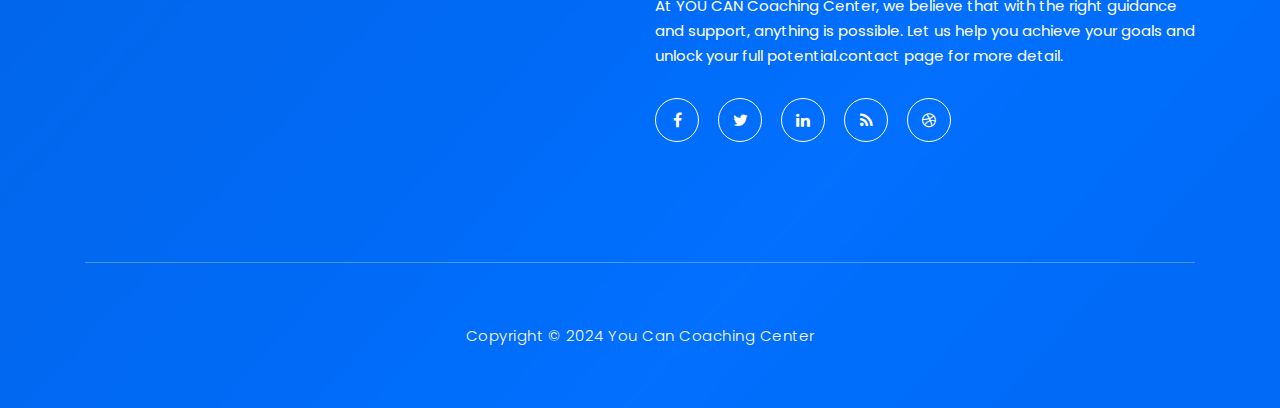
==== commit 7d10feb1: "1" ====
--- a/index.html
+++ b/index.html
@@ -57,8 +57,9 @@
                         <ul class="nav">
                             <li class="scroll-to-section"><a href="/index.html" class="menu-item" onclick="window.location.href = 'index.html';" >Home</a></li>
                             <li class="scroll-to-section"><a href="/about.html" class="menu-item" onclick="window.location.href = 'about.html';">About</a></li>
-                            <li class="scroll-to-section"><a href="/services.html" class="menu-item"onclick="window.location.href = 'services.html';">Services</a></li>
                             <li class="scroll-to-section"><a href="/contact.html" class="menu-item" onclick="window.location.href = 'contact.html';">Contact Us</a></li>
+                            <li class="scroll-to-section"><a href="/services.html" class="main-button-slider" onclick="window.location.href = 'services.html';">Book a Session</a></li>
+                            
                         </ul>
                         </ul>
                         <a class='menu-trigger'>
